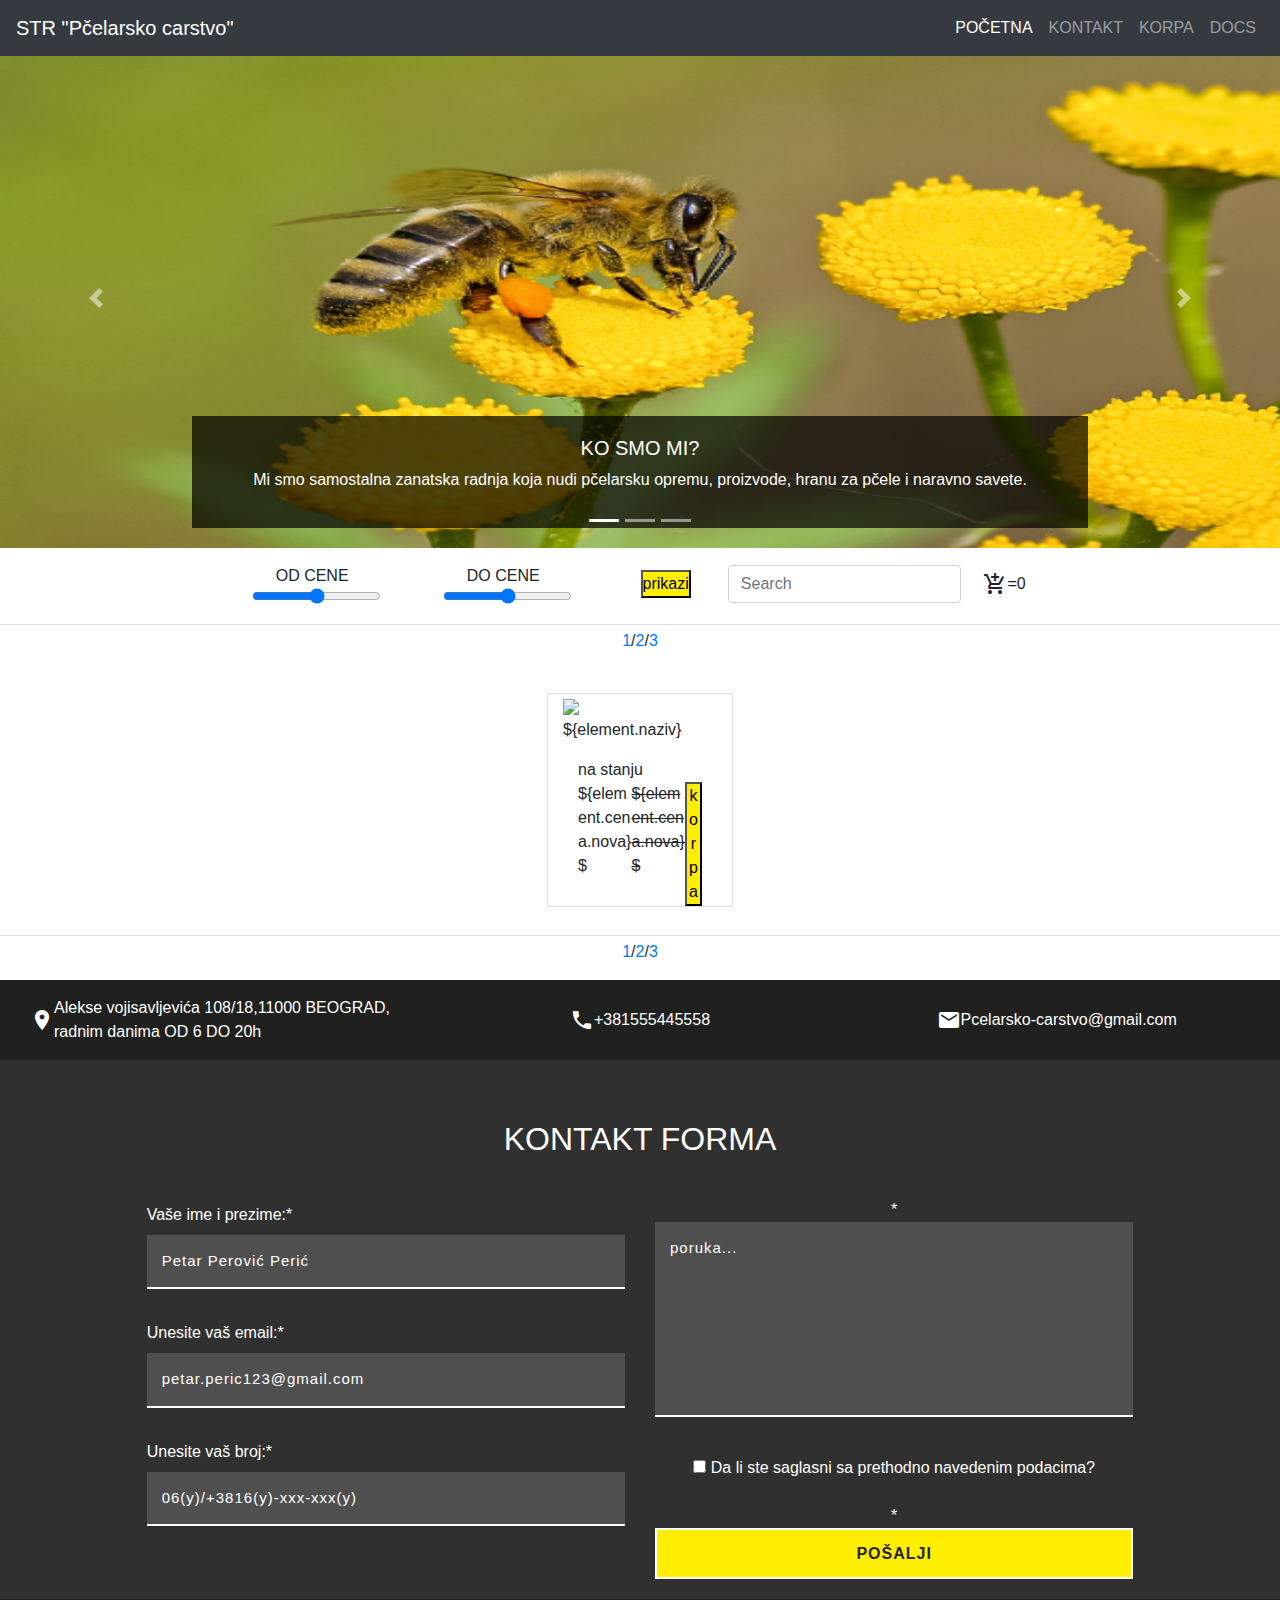
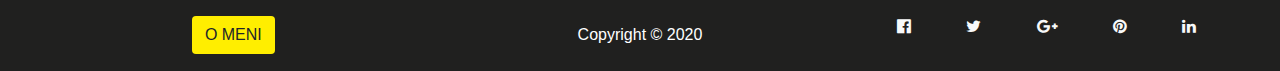
==== index.html @ 75ee33f3 "Add files via upload" ====
<!doctype html>
<html lang="en">
  <head>
    <!-- Required meta tags -->
    <!-- Required meta tags -->
    <meta charset="utf-8">
    <meta name="viewport" content="width=device-width, initial-scale=1, shrink-to-fit=no">
    <title>STR "Pčelarsko carstvo"</title>
		<link rel="shortcut icon" href="images/pcelica.ico" />
		<meta name="keywords" content="AUTO-SERVIS 'STOLE',popravka, vozila ,kvar" />
		<meta name="autor" content="Aleksa Stošić"/>
		<meta name="description" content="popravka kvarova na vozilu,
		vršimo popravke svih kvarova,tehničkih pregleda i reglaže" />
     
    <!-- Bootstrap CSS -->
    <link rel="stylesheet" href="https://stackpath.bootstrapcdn.com/bootstrap/4.3.1/css/bootstrap.min.css" integrity="sha384-ggOyR0iXCbMQv3Xipma34MD+dH/1fQ784/j6cY/iJTQUOhcWr7x9JvoRxT2MZw1T" crossorigin="anonymous">
    <!-- moj css -->
    <link rel="stylesheet" href="css/style.css" type="text/css">
    <!-- AWESOME -->
    <link rel="stylesheet" href="https://cdnjs.cloudflare.com/ajax/libs/font-awesome/4.7.0/css/font-awesome.min.css">
    <link href="https://fonts.googleapis.com/icon?family=Material+Icons" rel="stylesheet">

  </head>
  <body>
      <!-- pocetak navigacije -->
    <nav class="navbar navbar-expand-lg navbar-dark bg-dark fixed-top">
        <a class="navbar-brand" href="index.html">STR "Pčelarsko carstvo"</a>
        <button class="navbar-toggler" type="button" data-toggle="collapse" data-target="#navbarSupportedContent" aria-controls="navbarSupportedContent" aria-expanded="false" aria-label="Toggle navigation">
          <span class="navbar-toggler-icon"></span>
        </button>
      
        <div class="collapse navbar-collapse " id="navbarSupportedContent">
          <ul class="navbar-nav ml-auto">
            <li class="nav-item active">
              <a class="nav-link" href="index.html">POČETNA <span class="sr-only">(current)</span></a>
            </li>
            <li class="nav-item">
              <a class="nav-link" href="#SlikaKontakt">KONTAKT</a>
            </li>
          
            <li class="nav-item">
                <a class="nav-link" href="korpa.html">KORPA</a>
              </li>
              <li class="nav-item">
                <a class="nav-link" target="_blank" href="x.html">DOCS</a>
              </li>
          </ul>
          <!-- <form class="form-inline my-2 my-lg-0">
            <input class="form-control mr-sm-2" type="search" placeholder="Search" aria-label="Search">
            <button class="btn btn-outline-success my-2 my-sm-0" type="submit">Search</button>
          </form> -->
        </div>
      </nav>
    <!-- kraj navigacije -->

      <!-- pocetak slidera -->
      <br><br>
      <div class="bd-example">
        <div id="carouselExampleCaptions" class="carousel slide" data-ride="carousel">
          <ol class="carousel-indicators">
            <li data-target="#carouselExampleCaptions" data-slide-to="0" class="active"></li>
            <li data-target="#carouselExampleCaptions" data-slide-to="1"></li>
            <li data-target="#carouselExampleCaptions" data-slide-to="2"></li>
          </ol>
          <div class="carousel-inner">
            <div class="carousel-item active">
              <img src="images/pcela1.png" class="d-block w-100" alt="pcele1">
              <div class="carousel-caption d-none d-md-block zatamljeno">
                <h5>KO SMO MI?</h5>
                <p>Mi smo samostalna zanatska radnja koja nudi pčelarsku opremu, proizvode, hranu za pčele i naravno savete. </p> 
              </div>
            </div>
            <div class="carousel-item">
              <img src="images/medonosno.png" class="d-block w-100" alt="ram pun pcela">
              <div class="carousel-caption d-none d-md-block zatamljeno">
                <h5>ZAŠTO BAŠ MI?</h5>
                <p>Jedini smo u gradu, možda čak i u drzavi koji poseduju najsavremeniju opremu i tehnike pčelarenja.</p>
              </div>
            </div>
            <div class="carousel-item">
              <img src="images/pcela2.png" class="d-block w-100" alt="pcela na cvetu">
              <div class="carousel-caption d-none d-md-block zatamljeno">
                <h5 >KAKO VAM MOžEMO POMOĆI?</h5>
                <p >Mozete nas kontaktirati u slučaju da vam treba praktična pomoć, naše udruženje vam može poslati slobodnog pčelara, koji rešava problem.</p>
              </div>
            </div>
          </div>
          <a class="carousel-control-prev" href="#carouselExampleCaptions" role="button" data-slide="prev">
            <span class="carousel-control-prev-icon" aria-hidden="true"></span>
            <span class="sr-only">Previous</span>
          </a>
          <a class="carousel-control-next" href="#carouselExampleCaptions" role="button" data-slide="next">
            <span class="carousel-control-next-icon" aria-hidden="true"></span>
            <span class="sr-only">Next</span>
          </a>
        </div>
      </div>
      <!-- kraj slidera -->
      <!-- pocetak filtriranje -->
      <div class="container-fluid pb-3 pt-3 d-flex justify-content-start flex-wrap">
        <div class="col-xl-7 col-lg-7 col-md-12 col-sm-12 d-flex justify-content-around align-items-center flex-wrap border-right" >
            <div id="sortFilter" class="col-xl-2 col-lg-3 col-md-6 col-sm-12 d-flex justify-content-center"></div>
            <!-- <select name="" id="kategorija">
                <option value="">kategorije</option> 
            </select> -->
             
            <div class="col-xl-2 col-lg-3 col-md-6 col-sm-12 d-flex justify-content-center flex-wrap">
              OD CENE &nbsp;
              <span id="OfValeuPrice"></span>
              <input type="range"  min="0" max="20000" id="range1"> 
            </div>
            <div class="col-xl-2 col-lg-3 col-md-6 col-sm-12 d-flex justify-content-center flex-wrap">
              DO CENE &nbsp;
              <span id="toValuePrice"></span>
              <input type="range"  min="0" max="20000" id="range2"> 
            </div>
            <!-- <input type="text" id="phone" name="phone" placeholder="filter po datumu" class="bg-dark"> -->
            <DIV>
              <button id="sortiraj">prikazi</button>
            </DIV>

        </div>
        <div class="col-xl-2 col-lg-3 col-md-6 col-sm-12 d-flex justify-content-center">
          <form class="form-inline my-2 my-lg-0">
            <input class="form-control mr-sm-2" type="search" placeholder="Search" aria-label="Search" id="search">
            
          </form>
        </div>
        <div class="col-xl-1 col-lg-2 col-md-6 col-sm-12 d-flex justify-content-center align-items-center">
          <i class="material-icons">add_shopping_cart</i> = <span id="brojPorudz">0</span>
        </div>
      </div>
      <!-- kraj filtriranje -->
    <!-- pocetak proizvoda -->
    <div class="container-fluid d-flex justify-content-center border-top mt-1">
      <div class="container-fluid d-flex justify-content-center flex-wrap mt-1" id="prioritet">
        <a href="#" data-prioritet="1"><p>1</p></a>/
        <a href="#" data-prioritet="2"><p>2</p></a>/
        <a href="#" data-prioritet="3"><p>3</p></a>
      </div>

  </div>
    <div class="container-fluid d-flex justify-content-center pb-3 pt-3">
      <div class="col-xl-11 col-lg-11 col-md-11 col-sm-12 d-flex justify-content-center flex-wrap" id="proizvodi">
        <div class="col-xl-2 col-lg-3 col-md-5 col-sm-11 text-break border mb-1 m-2">
          <img src="${element.slika.src}" class="w-100" />
          <p>${element.naziv}</p>
          <div class="col-xl-12 col-lg-12 col-md-12 col-sm-12 d-flex justify-content-centar">
            <span>na stanju</span>
        </div>
        <div class="col-xl-12 col-lg-12 col-md-12 col-sm-12 d-flex justify-content-around">
            <span class="novaCena">${element.cena.nova}$</span><del>${element.cena.nova}$</del>
            <button>korpa</button>
        </div>
      </div>
      </div>
    </div>
    <div class="container-fluid d-flex justify-content-center border-top mt-1">
      <div class="container-fluid d-flex justify-content-center flex-wrap mt-1" id="prioritet">
        <a href="#" data-prioritet="1"><p>1</p></a>/
        <a href="#" data-prioritet="2"><p>2</p></a>/
        <a href="#" data-prioritet="3"><p>3</p></a>
      </div>

  </div>
    <!-- kraj proizvoda -->


    <!-- KONTAKT PODACI  -->
    <div class="container-fluid d-flex futer pt-3 pb-3 justify-content-center align-items-center flex-wrap">
      <div class="col-xl-4 col-lg-4 col-md-6 col-sm-12 d-flex flex-row align-items-center justify-content-center">
        <i class="large material-icons text-white">location_on</i><p class="text-wrap">Alekse vojisavljevića 108/18,11000 BEOGRAD, radnim danima OD 6 DO 20h</p>
      </div>
      <div class="col-xl-4 col-lg-4 col-md-6 col-sm-12 d-flex flex-row justify-content-center">
        <i class="large material-icons text-white">local_phone</i> <p class="text-wrap">+381555445558</p>
      </div>
      <div class="col-xl-4 col-lg-4 col-md-6 col-sm-12 d-flex flex-row justify-content-center">
        <i class="large material-icons text-white">email</i><p>Pcelarsko-carstvo@gmail.com</p>
      </div>
  </div>
    <!-- KRAJ KONTAKT PODACI  -->


    <!-- pocetak forma -->
    <div id="SlikaKontakt" class="container-fluid 
    " >
        <form action="#" method="get" id="mojaFORMA">
            <h2 class="container-fluid d-flex justify-content-center">KONTAKT FORMA</h2>
            <div class="container-fluid d-flex justify-content-center align-items-center flex-wrap">
                <div id="textPitanja" class="col-xl-5 col-lg-5 col-md-10 col-ms-10">
                    <div class="styled-input agile-styled-input-top">
                        <label>Vaše ime i prezime:</label><span id="greskaImePrezime">*</span>
                        <input type="text" id='ime' name="Name" placeholder="Petar Perović Perić"> </div>
                    <div class="styled-input">
                        <label>Unesite vaš email:</label><span id="greskaEmail">*</span>
                        <input type="email" id='email' name="Email" placeholder="petar.peric123@gmail.com"> </div>
                    <div class="styled-input">
                        <label>Unesite vaš broj:</label><span id="greskaBroj">*</span>
                        <input type="text" id='telefon' name="phone" placeholder="06(y)/+3816(y)-xxx-xxx(y)">
                     </div>
                </div>
                <div id="LicniPodaci" class="col-xl-5 col-lg-5 col-md-10 col-ms-10">
                    
                    <div class="styled-input"><span id="greskaPoruke">*</span>
                        <textarea name="Message" id='poruka' placeholder="poruka..."></textarea>
                    </div>
                    <div class="styled-input">
                        <input type="checkbox" id='saglasnost' name="cekirano" value="" requireds>
                        <label>Da li ste saglasni sa prethodno navedenim podacima?</label>
                    </div>
                    <div> <span id="agree">*</span>
                        <div class="click">
                            <input id='posalji' type="submit" value="POŠALJI" > </div>
                    </div>
                </div>
            </div>
        </form>
    </div>
    <!-- kraj forme -->
    <!-- pocetak futer -->
    <div class="container-fluid d-flex justify-content-center futer">
    <div class="row col-lg-12 d-flex justify-content-around flex-wrap flex-row align-items-center ">

       <div class="col-xl-4 col-lg-4 col-md-6 col-ms-12  d-flex justify-content-center pb-3 pt-3">
            <button type="button" class="btn m-auto" data-toggle="modal" data-target="#exampleModalLong"> O MENI </button>
            <div class="modal fade" id="exampleModalLong" tabindex="-1" role="dialog" aria-labelledby="exampleModalLongTitle" aria-hidden="true">
                <div class="modal-dialog" role="document">
                    <div class="modal-content">
                        <div class="modal-header">
                            <h5 class="modal-title" id="exampleModalLongTitle">Aleksa Stošić, 108/18</h5>
                            <button type="button" class="close" data-dismiss="modal" aria-label="Close"> <span aria-hidden="true">&times;</span> </button>
                        </div>
                        <div class="modal-body"> <img src="images/autor.png" class="d-block m-auto w-100" alt="Aleksa-Stošić">
                            <p class="mt-4 autorP">Studiram u visokoj ICT školi već godinu dana, imam nekoliko projekata iza sebe, stalno se usavršavam i upoznajem sa novinama iz IT-sveta.</p>
                            <p class="mt-2 autorP">Ovde mozete pogledati moj <a href="https://aleksalav.github.io/portfolio-Web-developer-Aleksa-Stosic/" target="_blank">CV </a>.</p>
                        </div>
                        <div class="modal-footer">
                            <button type="button" class="btn btn-secondary text-dark" data-dismiss="modal">Close</button>
                        </div>
                    </div>
                </div>
            </div>
    </div>      
            <div class="col-xl-4 col-lg-4 col-md-6 col-ms-12 d-flex justify-content-center pb-3 pt-3">
                 <p class="">Copyright &COPY; 2020</p>
            </div>
            
            <div class="col-xl-4 col-lg-4 col-md-6 col-ms-12 d-flex justify-content-around pb-3 pt-3">
                    <ul class="col-xl-12 col-lg-12 col-md-12 col-ms-12 d-flex flex-row justify-content-around ">
                        <li><a href="https://www.facebook.com" target="_blank"><i class="fa fa-facebook-official mr-2 text-light"></i></a></li>
                        <li><a href="http://www.twitter.com" target="_blank"><i class="fa fa-twitter mr-2 text-light"></i></a></li>
                        <li><a href="http://www.google.com" target="_blank"><i class="fa fa-google-plus mr-2 text-light"></i></a></li>
                        <li><a href="http://www.pinterest.com" target="_blank"><i class="fa fa-pinterest mr-2 text-light"></i></a></li>
                        <li><a href="sitemap.xml" target="_blank"><i class="fa fa-linkedin text-light"></i></a></li>
                    </ul>
            </div>
        
    </div>
</div>
    <!-- kraj futer -->



    <!-- Optional JavaScript -->
    <!-- jQuery first, then Popper.js, then Bootstrap JS -->
    <script src="https://code.jquery.com/jquery-3.3.1.slim.min.js" integrity="sha384-q8i/X+965DzO0rT7abK41JStQIAqVgRVzpbzo5smXKp4YfRvH+8abtTE1Pi6jizo" crossorigin="anonymous"></script>
    <script src="https://cdnjs.cloudflare.com/ajax/libs/popper.js/1.14.7/umd/popper.min.js" integrity="sha384-UO2eT0CpHqdSJQ6hJty5KVphtPhzWj9WO1clHTMGa3JDZwrnQq4sF86dIHNDz0W1" crossorigin="anonymous"></script>
    <script src="https://stackpath.bootstrapcdn.com/bootstrap/4.3.1/js/bootstrap.min.js" integrity="sha384-JjSmVgyd0p3pXB1rRibZUAYoIIy6OrQ6VrjIEaFf/nJGzIxFDsf4x0xIM+B07jRM" crossorigin="anonymous"></script>
    <script
  src="https://code.jquery.com/jquery-3.4.1.min.js"
  integrity="sha256-CSXorXvZcTkaix6Yvo6HppcZGetbYMGWSFlBw8HfCJo="
  crossorigin="anonymous"></script>
    <script src="js/main.js"></script>
    <script src="js/validation.js"></script>
    <script src="js/korpa.js"></script>
  </body>
</html>
---- css/style.css ----
.bd-example img{
    height:500px;
}
* {
    margin: 0;
    padding: 0;
    list-style-type: none;
    box-sizing: padding-box;
    scroll-behavior: smooth
}


 #SlikaKontakt {
    background-color: rgb(49, 48, 48);
} 

#SlikaKontakt form {
    width: 100%;
    padding: 10px 0 20px 0;
    display: flex;
    flex-direction: row;
    justify-content: center;
    flex-wrap: wrap;
    color: #fff
}

#SlikaKontakt h2 {
    width: 100%;
    padding-top: 50px;
    color: #fff
}

.styled-input.agile-styled-input-top {
    margin-top: 0
}

#textPitanja input[type=email],
#textPitanja input[type=text],
#LicniPodaci textarea {
    font-size: .9em;
    color: #fff;
    border: none;
    padding: 1em;
    border-bottom: 2px solid #fff;
    font-size: 15px;
    width: 100%;
    background: rgba(206, 206, 206, .2);
    outline: 0;
    letter-spacing: 1px
}

#textPitanja input[type=email]:hover,
#textPitanja input[type=text]:hover,
#LicniPodaci textarea:hover {
    border-bottom: 2px solid #006cdc
}

::-webkit-input-placeholder {
    color: #fff
}

:-ms-input-placeholder {
    color: #fff
}

::-moz-placeholder {
    color: #fff;
    opacity: 1
}

:-moz-placeholder {
    color: #fff;
    opacity: 1
}

#LicniPodaci textarea {
    min-height: 13em;
    resize: none
}

.styled-input {
    width: 100%;
    margin: 2em 0 1em
}

.styled-input input~span,
.styled-input textarea~span {
    display: block;
    width: 0;
    height: 2px;
    background: #fff;
    position: absolute;
    bottom: 0;
    left: 0;
    -webkit-transition: all 125ms;
    -moz-transition: all 125ms;
    transition: all 125ms;
    transition: .5s all;
    -webkit-transition: .5s all;
    -moz-transition: .5s all;
    -o-transition: .5s all;
    -ms-transition: .5s all
}

.styled-input input:focus.styled-input textarea:focus {
    outline: 0
}

#contact h2,
#contact h3 {
    color: #fff
}

#LicniPodaci input[type=submit] {
    width: 100%;
    color: rgb(37, 34, 34);
    font-size: 16px;
    font-weight: 700;
    letter-spacing: 1px;
    text-decoration: none;
    border: solid 2px #fff;
    padding: .7em 3em;
    outline: 0;
    background-color: rgb(255, 238, 0);
    display: inline-block;
    transition: .5s all;
    -webkit-transition: .5s all;
    -moz-transition: .5s all;
    -o-transition: .5s all;
    -ms-transition: .5s all
}

#LicniPodaci {
    text-align: center
}

#LicniPodaci input[type=submit]:hover {
    color: #fff;
    background: 0 0;
    transition: .5s all;
    -webkit-transition: .5s all;
    -moz-transition: .5s all;
    -o-transition: .5s all;
    -ms-transition: .5s all
}


@media screen and (max-width:998px) {
    .providno {
        width: 70%!important
    }
    h2 {
        font-size: 1.3rem
    }
    p {
        font-size: .9rem
    }
    h1 {
        font-size: 1.5rem
    }
}

@media screen and (max-width:640px) {
    .providno {
        width: 90%!important
    }
    h2 {
        font-size: 1rem
    }
    p {
        font-size: .8rem
    }
    h1 {
        font-size: 1.2rem
    }
    .z3 {
        height: 70px
    }
}

@media screen and (max-width:500px) {
    .providno p {
        display: none
    }
    nav {
        background-color: rgba(0, 0, 0, .7)
    }
}

.btn{
    background-color: rgb(255, 238, 0);
}
.futer {
    background-color: rgb(32, 32, 31);
}
.futer p {
    margin: 0;
    color:white;
}
button{background-color: rgb(255, 238, 0);}
.klasifikacija,.klasifikacija2{
    color: #fff;
}
.dodaj {
    display: block;
    font-size: 14px;
    color: red;
    font-weight: bolder
   }

   td, th {
    border: 3px solid #000000;
    text-align: center;
    /* padding: 1px; */
    font-size: 12px;

  }
  
  tr:nth-child(even) {
    background-color: #dddddd;
  }
  .autorP{
      color: #000 !important;
  }
  .zatamljeno{
    background-color: rgba(0, 0, 0, .7);
  }
  /* @media screen and (max-width:700px) {
      .slide{
          height: 300px; 
      }
  } */
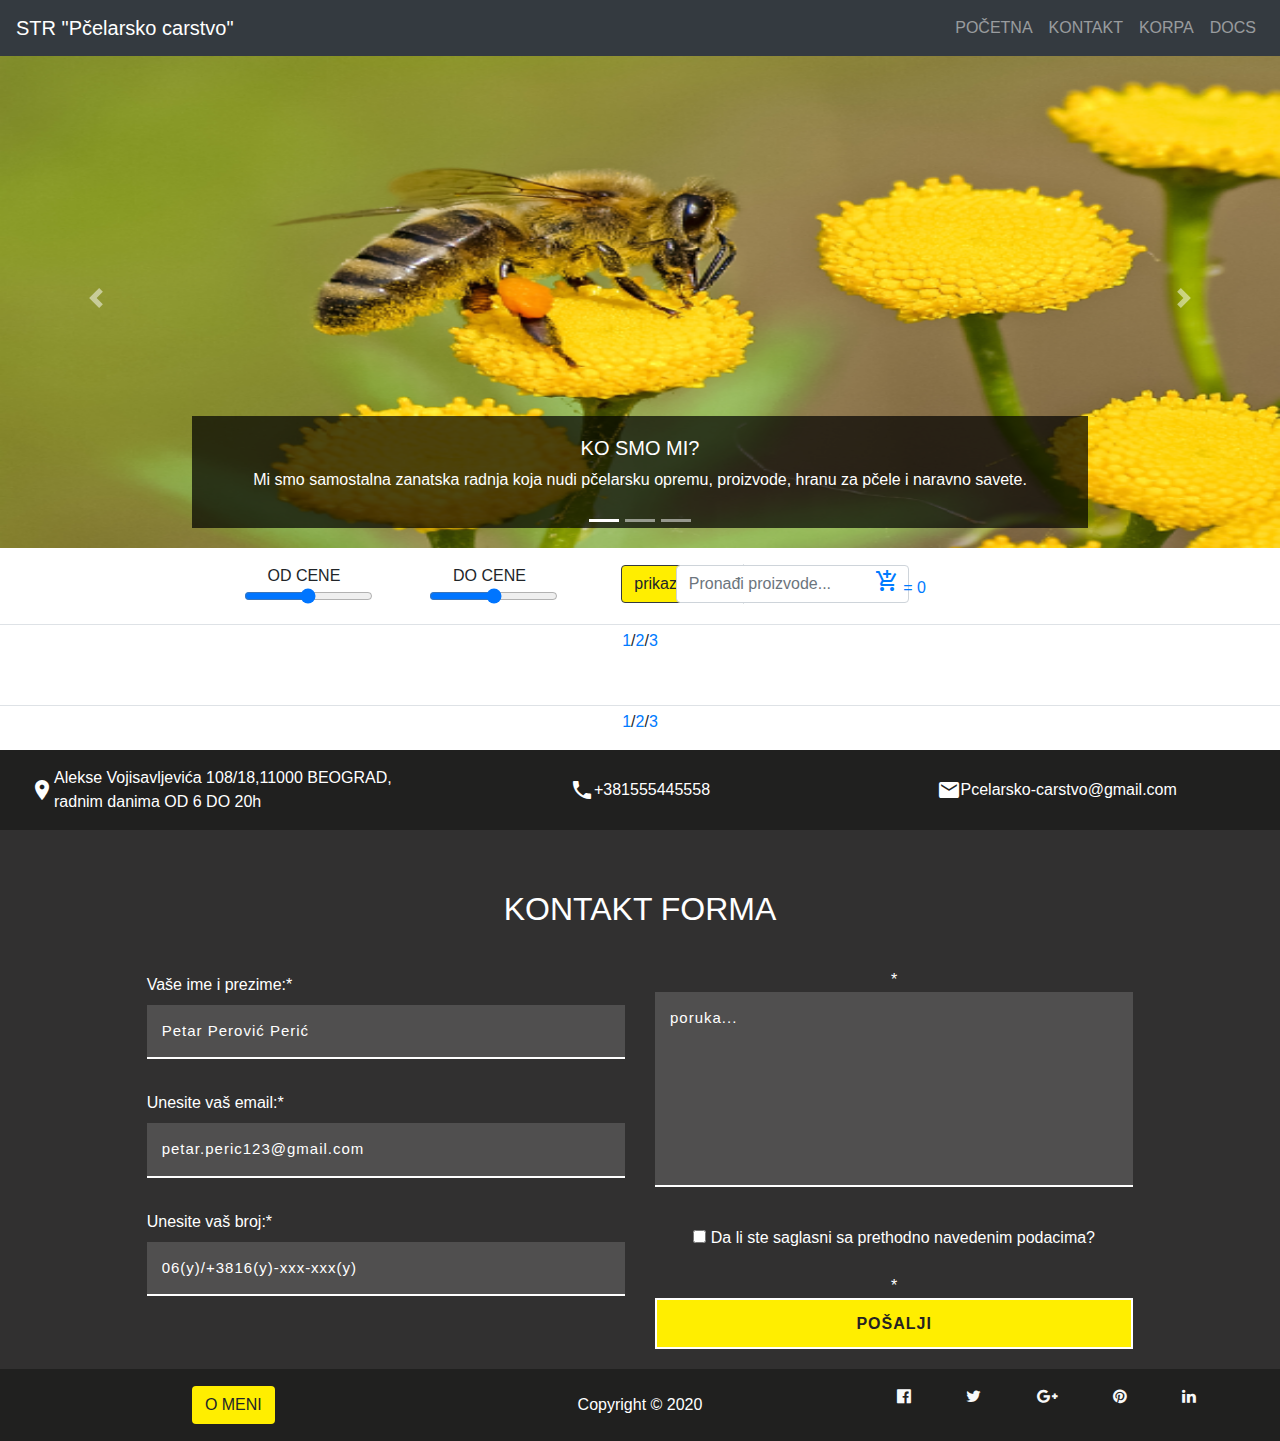
==== commit 03948b35: "Add files via upload" ====
--- a/index.html
+++ b/index.html
@@ -7,10 +7,9 @@
     <meta name="viewport" content="width=device-width, initial-scale=1, shrink-to-fit=no">
     <title>STR "Pčelarsko carstvo"</title>
 		<link rel="shortcut icon" href="images/pcelica.ico" />
-		<meta name="keywords" content="AUTO-SERVIS 'STOLE',popravka, vozila ,kvar" />
+		<meta name="keywords" content="Pčelarsko carstvo,pcelarska radnja" />
 		<meta name="autor" content="Aleksa Stošić"/>
-		<meta name="description" content="popravka kvarova na vozilu,
-		vršimo popravke svih kvarova,tehničkih pregleda i reglaže" />
+		<meta name="description" content="pcelarska radnja, pcelarsa oprema, nudimo pcelarske savete" />
      
     <!-- Bootstrap CSS -->
     <link rel="stylesheet" href="https://stackpath.bootstrapcdn.com/bootstrap/4.3.1/css/bootstrap.min.css" integrity="sha384-ggOyR0iXCbMQv3Xipma34MD+dH/1fQ784/j6cY/iJTQUOhcWr7x9JvoRxT2MZw1T" crossorigin="anonymous">
@@ -31,7 +30,7 @@
       
         <div class="collapse navbar-collapse " id="navbarSupportedContent">
           <ul class="navbar-nav ml-auto">
-            <li class="nav-item active">
+            <li class="nav-item ">
               <a class="nav-link" href="index.html">POČETNA <span class="sr-only">(current)</span></a>
             </li>
             <li class="nav-item">
@@ -104,30 +103,30 @@
                 <option value="">kategorije</option> 
             </select> -->
              
-            <div class="col-xl-2 col-lg-3 col-md-6 col-sm-12 d-flex justify-content-center flex-wrap">
+            <div class="col-xl-2 col-lg-3 col-md-12 col-sm-12 d-flex justify-content-center flex-wrap">
               OD CENE &nbsp;
               <span id="OfValeuPrice"></span>
               <input type="range"  min="0" max="20000" id="range1"> 
             </div>
-            <div class="col-xl-2 col-lg-3 col-md-6 col-sm-12 d-flex justify-content-center flex-wrap">
+            <div class="col-xl-2 col-lg-3 col-md-12 col-sm-12 d-flex justify-content-center flex-wrap">
               DO CENE &nbsp;
               <span id="toValuePrice"></span>
               <input type="range"  min="0" max="20000" id="range2"> 
             </div>
             <!-- <input type="text" id="phone" name="phone" placeholder="filter po datumu" class="bg-dark"> -->
             <DIV>
-              <button id="sortiraj">prikazi</button>
+              <button id="sortiraj" class="btn border border-dark">prikazi</button>
             </DIV>
 
         </div>
-        <div class="col-xl-2 col-lg-3 col-md-6 col-sm-12 d-flex justify-content-center">
+        <div class="col-xl-1 col-lg-3 col-md-6 col-sm-12 d-flex justify-content-center">
           <form class="form-inline my-2 my-lg-0">
-            <input class="form-control mr-sm-2" type="search" placeholder="Search" aria-label="Search" id="search">
+            <input class="form-control mr-sm-2" type="search" placeholder="Pronađi proizvode..." aria-label="Search" id="search">
             
           </form>
         </div>
         <div class="col-xl-1 col-lg-2 col-md-6 col-sm-12 d-flex justify-content-center align-items-center">
-          <i class="material-icons">add_shopping_cart</i> = <span id="brojPorudz">0</span>
+        <a href="korpa.html">  <i class="material-icons">add_shopping_cart</i> = <span id="brojPorudz">0</span></a>
         </div>
       </div>
       <!-- kraj filtriranje -->
@@ -142,7 +141,7 @@
   </div>
     <div class="container-fluid d-flex justify-content-center pb-3 pt-3">
       <div class="col-xl-11 col-lg-11 col-md-11 col-sm-12 d-flex justify-content-center flex-wrap" id="proizvodi">
-        <div class="col-xl-2 col-lg-3 col-md-5 col-sm-11 text-break border mb-1 m-2">
+        <!-- <div class="col-xl-2 col-lg-3 col-md-5 col-sm-11 text-break border mb-1 m-2">
           <img src="${element.slika.src}" class="w-100" />
           <p>${element.naziv}</p>
           <div class="col-xl-12 col-lg-12 col-md-12 col-sm-12 d-flex justify-content-centar">
@@ -152,7 +151,7 @@
             <span class="novaCena">${element.cena.nova}$</span><del>${element.cena.nova}$</del>
             <button>korpa</button>
         </div>
-      </div>
+      </div> -->
       </div>
     </div>
     <div class="container-fluid d-flex justify-content-center border-top mt-1">
@@ -169,7 +168,7 @@
     <!-- KONTAKT PODACI  -->
     <div class="container-fluid d-flex futer pt-3 pb-3 justify-content-center align-items-center flex-wrap">
       <div class="col-xl-4 col-lg-4 col-md-6 col-sm-12 d-flex flex-row align-items-center justify-content-center">
-        <i class="large material-icons text-white">location_on</i><p class="text-wrap">Alekse vojisavljevića 108/18,11000 BEOGRAD, radnim danima OD 6 DO 20h</p>
+        <i class="large material-icons text-white">location_on</i><p class="text-wrap">Alekse Vojisavljevića 108/18,11000 BEOGRAD, radnim danima OD 6 DO 20h</p>
       </div>
       <div class="col-xl-4 col-lg-4 col-md-6 col-sm-12 d-flex flex-row justify-content-center">
         <i class="large material-icons text-white">local_phone</i> <p class="text-wrap">+381555445558</p>
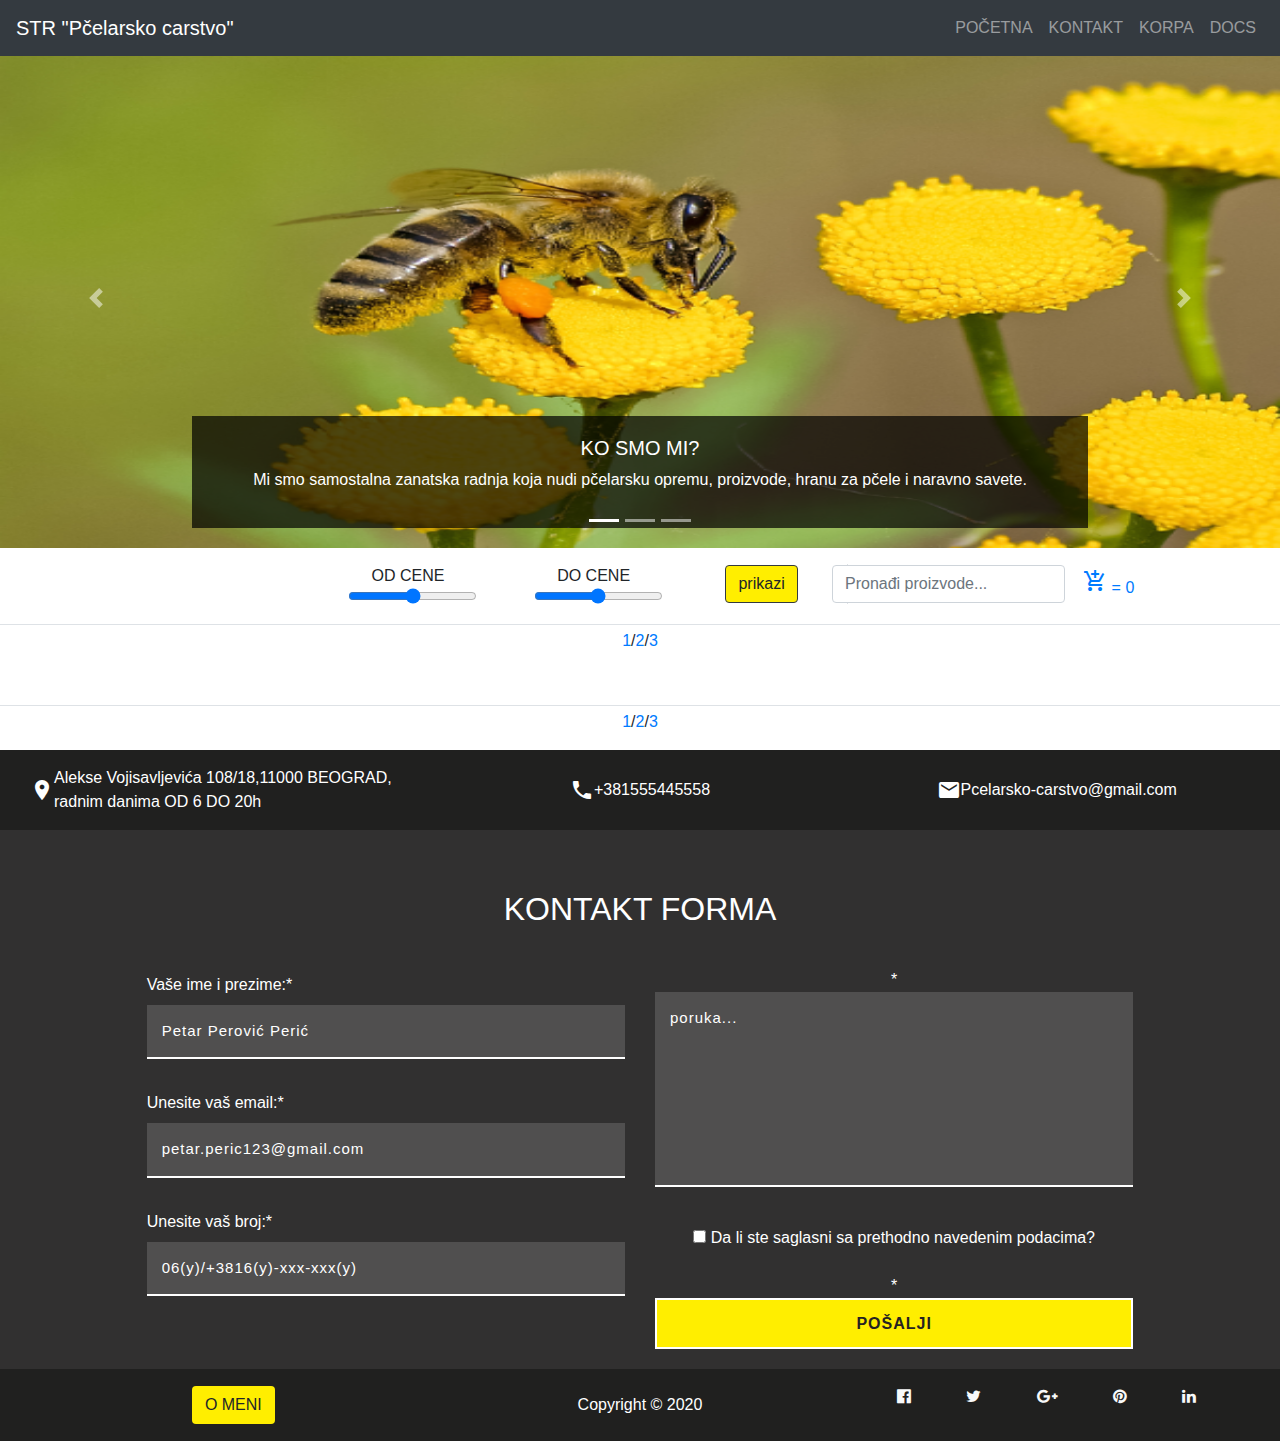
==== commit d16d923d: "Create index.html" ====
--- a/index.html
+++ b/index.html
@@ -1,276 +1,276 @@
-<!doctype html>
-<html lang="en">
-  <head>
-    <!-- Required meta tags -->
-    <!-- Required meta tags -->
-    <meta charset="utf-8">
-    <meta name="viewport" content="width=device-width, initial-scale=1, shrink-to-fit=no">
-    <title>STR "Pčelarsko carstvo"</title>
-		<link rel="shortcut icon" href="images/pcelica.ico" />
-		<meta name="keywords" content="Pčelarsko carstvo,pcelarska radnja" />
-		<meta name="autor" content="Aleksa Stošić"/>
-		<meta name="description" content="pcelarska radnja, pcelarsa oprema, nudimo pcelarske savete" />
-     
-    <!-- Bootstrap CSS -->
-    <link rel="stylesheet" href="https://stackpath.bootstrapcdn.com/bootstrap/4.3.1/css/bootstrap.min.css" integrity="sha384-ggOyR0iXCbMQv3Xipma34MD+dH/1fQ784/j6cY/iJTQUOhcWr7x9JvoRxT2MZw1T" crossorigin="anonymous">
-    <!-- moj css -->
-    <link rel="stylesheet" href="css/style.css" type="text/css">
-    <!-- AWESOME -->
-    <link rel="stylesheet" href="https://cdnjs.cloudflare.com/ajax/libs/font-awesome/4.7.0/css/font-awesome.min.css">
-    <link href="https://fonts.googleapis.com/icon?family=Material+Icons" rel="stylesheet">
-
-  </head>
-  <body>
-      <!-- pocetak navigacije -->
-    <nav class="navbar navbar-expand-lg navbar-dark bg-dark fixed-top">
-        <a class="navbar-brand" href="index.html">STR "Pčelarsko carstvo"</a>
-        <button class="navbar-toggler" type="button" data-toggle="collapse" data-target="#navbarSupportedContent" aria-controls="navbarSupportedContent" aria-expanded="false" aria-label="Toggle navigation">
-          <span class="navbar-toggler-icon"></span>
-        </button>
-      
-        <div class="collapse navbar-collapse " id="navbarSupportedContent">
-          <ul class="navbar-nav ml-auto">
-            <li class="nav-item ">
-              <a class="nav-link" href="index.html">POČETNA <span class="sr-only">(current)</span></a>
-            </li>
-            <li class="nav-item">
-              <a class="nav-link" href="#SlikaKontakt">KONTAKT</a>
-            </li>
-          
-            <li class="nav-item">
-                <a class="nav-link" href="korpa.html">KORPA</a>
-              </li>
-              <li class="nav-item">
-                <a class="nav-link" target="_blank" href="x.html">DOCS</a>
-              </li>
-          </ul>
-          <!-- <form class="form-inline my-2 my-lg-0">
-            <input class="form-control mr-sm-2" type="search" placeholder="Search" aria-label="Search">
-            <button class="btn btn-outline-success my-2 my-sm-0" type="submit">Search</button>
-          </form> -->
-        </div>
-      </nav>
-    <!-- kraj navigacije -->
-
-      <!-- pocetak slidera -->
-      <br><br>
-      <div class="bd-example">
-        <div id="carouselExampleCaptions" class="carousel slide" data-ride="carousel">
-          <ol class="carousel-indicators">
-            <li data-target="#carouselExampleCaptions" data-slide-to="0" class="active"></li>
-            <li data-target="#carouselExampleCaptions" data-slide-to="1"></li>
-            <li data-target="#carouselExampleCaptions" data-slide-to="2"></li>
-          </ol>
-          <div class="carousel-inner">
-            <div class="carousel-item active">
-              <img src="images/pcela1.png" class="d-block w-100" alt="pcele1">
-              <div class="carousel-caption d-none d-md-block zatamljeno">
-                <h5>KO SMO MI?</h5>
-                <p>Mi smo samostalna zanatska radnja koja nudi pčelarsku opremu, proizvode, hranu za pčele i naravno savete. </p> 
-              </div>
-            </div>
-            <div class="carousel-item">
-              <img src="images/medonosno.png" class="d-block w-100" alt="ram pun pcela">
-              <div class="carousel-caption d-none d-md-block zatamljeno">
-                <h5>ZAŠTO BAŠ MI?</h5>
-                <p>Jedini smo u gradu, možda čak i u drzavi koji poseduju najsavremeniju opremu i tehnike pčelarenja.</p>
-              </div>
-            </div>
-            <div class="carousel-item">
-              <img src="images/pcela2.png" class="d-block w-100" alt="pcela na cvetu">
-              <div class="carousel-caption d-none d-md-block zatamljeno">
-                <h5 >KAKO VAM MOžEMO POMOĆI?</h5>
-                <p >Mozete nas kontaktirati u slučaju da vam treba praktična pomoć, naše udruženje vam može poslati slobodnog pčelara, koji rešava problem.</p>
-              </div>
-            </div>
-          </div>
-          <a class="carousel-control-prev" href="#carouselExampleCaptions" role="button" data-slide="prev">
-            <span class="carousel-control-prev-icon" aria-hidden="true"></span>
-            <span class="sr-only">Previous</span>
-          </a>
-          <a class="carousel-control-next" href="#carouselExampleCaptions" role="button" data-slide="next">
-            <span class="carousel-control-next-icon" aria-hidden="true"></span>
-            <span class="sr-only">Next</span>
-          </a>
-        </div>
-      </div>
-      <!-- kraj slidera -->
-      <!-- pocetak filtriranje -->
-      <div class="container-fluid pb-3 pt-3 d-flex justify-content-start flex-wrap">
-        <div class="col-xl-7 col-lg-7 col-md-12 col-sm-12 d-flex justify-content-around align-items-center flex-wrap border-right" >
-            <div id="sortFilter" class="col-xl-2 col-lg-3 col-md-6 col-sm-12 d-flex justify-content-center"></div>
-            <!-- <select name="" id="kategorija">
-                <option value="">kategorije</option> 
-            </select> -->
-             
-            <div class="col-xl-2 col-lg-3 col-md-12 col-sm-12 d-flex justify-content-center flex-wrap">
-              OD CENE &nbsp;
-              <span id="OfValeuPrice"></span>
-              <input type="range"  min="0" max="20000" id="range1"> 
-            </div>
-            <div class="col-xl-2 col-lg-3 col-md-12 col-sm-12 d-flex justify-content-center flex-wrap">
-              DO CENE &nbsp;
-              <span id="toValuePrice"></span>
-              <input type="range"  min="0" max="20000" id="range2"> 
-            </div>
-            <!-- <input type="text" id="phone" name="phone" placeholder="filter po datumu" class="bg-dark"> -->
-            <DIV>
-              <button id="sortiraj" class="btn border border-dark">prikazi</button>
-            </DIV>
-
-        </div>
-        <div class="col-xl-1 col-lg-3 col-md-6 col-sm-12 d-flex justify-content-center">
-          <form class="form-inline my-2 my-lg-0">
-            <input class="form-control mr-sm-2" type="search" placeholder="Pronađi proizvode..." aria-label="Search" id="search">
-            
-          </form>
-        </div>
-        <div class="col-xl-1 col-lg-2 col-md-6 col-sm-12 d-flex justify-content-center align-items-center">
-        <a href="korpa.html">  <i class="material-icons">add_shopping_cart</i> = <span id="brojPorudz">0</span></a>
-        </div>
-      </div>
-      <!-- kraj filtriranje -->
-    <!-- pocetak proizvoda -->
-    <div class="container-fluid d-flex justify-content-center border-top mt-1">
-      <div class="container-fluid d-flex justify-content-center flex-wrap mt-1" id="prioritet">
-        <a href="#" data-prioritet="1"><p>1</p></a>/
-        <a href="#" data-prioritet="2"><p>2</p></a>/
-        <a href="#" data-prioritet="3"><p>3</p></a>
-      </div>
-
-  </div>
-    <div class="container-fluid d-flex justify-content-center pb-3 pt-3">
-      <div class="col-xl-11 col-lg-11 col-md-11 col-sm-12 d-flex justify-content-center flex-wrap" id="proizvodi">
-        <!-- <div class="col-xl-2 col-lg-3 col-md-5 col-sm-11 text-break border mb-1 m-2">
-          <img src="${element.slika.src}" class="w-100" />
-          <p>${element.naziv}</p>
-          <div class="col-xl-12 col-lg-12 col-md-12 col-sm-12 d-flex justify-content-centar">
-            <span>na stanju</span>
-        </div>
-        <div class="col-xl-12 col-lg-12 col-md-12 col-sm-12 d-flex justify-content-around">
-            <span class="novaCena">${element.cena.nova}$</span><del>${element.cena.nova}$</del>
-            <button>korpa</button>
-        </div>
-      </div> -->
-      </div>
-    </div>
-    <div class="container-fluid d-flex justify-content-center border-top mt-1">
-      <div class="container-fluid d-flex justify-content-center flex-wrap mt-1" id="prioritet">
-        <a href="#" data-prioritet="1"><p>1</p></a>/
-        <a href="#" data-prioritet="2"><p>2</p></a>/
-        <a href="#" data-prioritet="3"><p>3</p></a>
-      </div>
-
-  </div>
-    <!-- kraj proizvoda -->
-
-
-    <!-- KONTAKT PODACI  -->
-    <div class="container-fluid d-flex futer pt-3 pb-3 justify-content-center align-items-center flex-wrap">
-      <div class="col-xl-4 col-lg-4 col-md-6 col-sm-12 d-flex flex-row align-items-center justify-content-center">
-        <i class="large material-icons text-white">location_on</i><p class="text-wrap">Alekse Vojisavljevića 108/18,11000 BEOGRAD, radnim danima OD 6 DO 20h</p>
-      </div>
-      <div class="col-xl-4 col-lg-4 col-md-6 col-sm-12 d-flex flex-row justify-content-center">
-        <i class="large material-icons text-white">local_phone</i> <p class="text-wrap">+381555445558</p>
-      </div>
-      <div class="col-xl-4 col-lg-4 col-md-6 col-sm-12 d-flex flex-row justify-content-center">
-        <i class="large material-icons text-white">email</i><p>Pcelarsko-carstvo@gmail.com</p>
-      </div>
-  </div>
-    <!-- KRAJ KONTAKT PODACI  -->
-
-
-    <!-- pocetak forma -->
-    <div id="SlikaKontakt" class="container-fluid 
-    " >
-        <form action="#" method="get" id="mojaFORMA">
-            <h2 class="container-fluid d-flex justify-content-center">KONTAKT FORMA</h2>
-            <div class="container-fluid d-flex justify-content-center align-items-center flex-wrap">
-                <div id="textPitanja" class="col-xl-5 col-lg-5 col-md-10 col-ms-10">
-                    <div class="styled-input agile-styled-input-top">
-                        <label>Vaše ime i prezime:</label><span id="greskaImePrezime">*</span>
-                        <input type="text" id='ime' name="Name" placeholder="Petar Perović Perić"> </div>
-                    <div class="styled-input">
-                        <label>Unesite vaš email:</label><span id="greskaEmail">*</span>
-                        <input type="email" id='email' name="Email" placeholder="petar.peric123@gmail.com"> </div>
-                    <div class="styled-input">
-                        <label>Unesite vaš broj:</label><span id="greskaBroj">*</span>
-                        <input type="text" id='telefon' name="phone" placeholder="06(y)/+3816(y)-xxx-xxx(y)">
-                     </div>
-                </div>
-                <div id="LicniPodaci" class="col-xl-5 col-lg-5 col-md-10 col-ms-10">
-                    
-                    <div class="styled-input"><span id="greskaPoruke">*</span>
-                        <textarea name="Message" id='poruka' placeholder="poruka..."></textarea>
-                    </div>
-                    <div class="styled-input">
-                        <input type="checkbox" id='saglasnost' name="cekirano" value="" requireds>
-                        <label>Da li ste saglasni sa prethodno navedenim podacima?</label>
-                    </div>
-                    <div> <span id="agree">*</span>
-                        <div class="click">
-                            <input id='posalji' type="submit" value="POŠALJI" > </div>
-                    </div>
-                </div>
-            </div>
-        </form>
-    </div>
-    <!-- kraj forme -->
-    <!-- pocetak futer -->
-    <div class="container-fluid d-flex justify-content-center futer">
-    <div class="row col-lg-12 d-flex justify-content-around flex-wrap flex-row align-items-center ">
-
-       <div class="col-xl-4 col-lg-4 col-md-6 col-ms-12  d-flex justify-content-center pb-3 pt-3">
-            <button type="button" class="btn m-auto" data-toggle="modal" data-target="#exampleModalLong"> O MENI </button>
-            <div class="modal fade" id="exampleModalLong" tabindex="-1" role="dialog" aria-labelledby="exampleModalLongTitle" aria-hidden="true">
-                <div class="modal-dialog" role="document">
-                    <div class="modal-content">
-                        <div class="modal-header">
-                            <h5 class="modal-title" id="exampleModalLongTitle">Aleksa Stošić, 108/18</h5>
-                            <button type="button" class="close" data-dismiss="modal" aria-label="Close"> <span aria-hidden="true">&times;</span> </button>
-                        </div>
-                        <div class="modal-body"> <img src="images/autor.png" class="d-block m-auto w-100" alt="Aleksa-Stošić">
-                            <p class="mt-4 autorP">Studiram u visokoj ICT školi već godinu dana, imam nekoliko projekata iza sebe, stalno se usavršavam i upoznajem sa novinama iz IT-sveta.</p>
-                            <p class="mt-2 autorP">Ovde mozete pogledati moj <a href="https://aleksalav.github.io/portfolio-Web-developer-Aleksa-Stosic/" target="_blank">CV </a>.</p>
-                        </div>
-                        <div class="modal-footer">
-                            <button type="button" class="btn btn-secondary text-dark" data-dismiss="modal">Close</button>
-                        </div>
-                    </div>
-                </div>
-            </div>
-    </div>      
-            <div class="col-xl-4 col-lg-4 col-md-6 col-ms-12 d-flex justify-content-center pb-3 pt-3">
-                 <p class="">Copyright &COPY; 2020</p>
-            </div>
-            
-            <div class="col-xl-4 col-lg-4 col-md-6 col-ms-12 d-flex justify-content-around pb-3 pt-3">
-                    <ul class="col-xl-12 col-lg-12 col-md-12 col-ms-12 d-flex flex-row justify-content-around ">
-                        <li><a href="https://www.facebook.com" target="_blank"><i class="fa fa-facebook-official mr-2 text-light"></i></a></li>
-                        <li><a href="http://www.twitter.com" target="_blank"><i class="fa fa-twitter mr-2 text-light"></i></a></li>
-                        <li><a href="http://www.google.com" target="_blank"><i class="fa fa-google-plus mr-2 text-light"></i></a></li>
-                        <li><a href="http://www.pinterest.com" target="_blank"><i class="fa fa-pinterest mr-2 text-light"></i></a></li>
-                        <li><a href="sitemap.xml" target="_blank"><i class="fa fa-linkedin text-light"></i></a></li>
-                    </ul>
-            </div>
-        
-    </div>
-</div>
-    <!-- kraj futer -->
-
-
-
-    <!-- Optional JavaScript -->
-    <!-- jQuery first, then Popper.js, then Bootstrap JS -->
-    <script src="https://code.jquery.com/jquery-3.3.1.slim.min.js" integrity="sha384-q8i/X+965DzO0rT7abK41JStQIAqVgRVzpbzo5smXKp4YfRvH+8abtTE1Pi6jizo" crossorigin="anonymous"></script>
-    <script src="https://cdnjs.cloudflare.com/ajax/libs/popper.js/1.14.7/umd/popper.min.js" integrity="sha384-UO2eT0CpHqdSJQ6hJty5KVphtPhzWj9WO1clHTMGa3JDZwrnQq4sF86dIHNDz0W1" crossorigin="anonymous"></script>
-    <script src="https://stackpath.bootstrapcdn.com/bootstrap/4.3.1/js/bootstrap.min.js" integrity="sha384-JjSmVgyd0p3pXB1rRibZUAYoIIy6OrQ6VrjIEaFf/nJGzIxFDsf4x0xIM+B07jRM" crossorigin="anonymous"></script>
-    <script
-  src="https://code.jquery.com/jquery-3.4.1.min.js"
-  integrity="sha256-CSXorXvZcTkaix6Yvo6HppcZGetbYMGWSFlBw8HfCJo="
-  crossorigin="anonymous"></script>
-    <script src="js/main.js"></script>
-    <script src="js/validation.js"></script>
-    <script src="js/korpa.js"></script>
-  </body>
-</html>+<!doctype html>
+<html lang="en">
+  <head>
+    <!-- Required meta tags -->
+    <!-- Required meta tags -->
+    <meta charset="utf-8">
+    <meta name="viewport" content="width=device-width, initial-scale=1, shrink-to-fit=no">
+    <title>STR "Pčelarsko carstvo"</title>
+		<link rel="shortcut icon" href="images/pcelica.ico" />
+		<meta name="keywords" content="Pčelarsko carstvo,pcelarska radnja" />
+		<meta name="autor" content="Aleksa Stošić"/>
+		<meta name="description" content="pcelarska radnja, pcelarsa oprema, nudimo pcelarske savete" />
+     
+    <!-- Bootstrap CSS -->
+    <link rel="stylesheet" href="https://stackpath.bootstrapcdn.com/bootstrap/4.3.1/css/bootstrap.min.css" integrity="sha384-ggOyR0iXCbMQv3Xipma34MD+dH/1fQ784/j6cY/iJTQUOhcWr7x9JvoRxT2MZw1T" crossorigin="anonymous">
+    <!-- moj css -->
+    <link rel="stylesheet" href="css/style.css" type="text/css">
+    <!-- AWESOME -->
+    <link rel="stylesheet" href="https://cdnjs.cloudflare.com/ajax/libs/font-awesome/4.7.0/css/font-awesome.min.css">
+    <link href="https://fonts.googleapis.com/icon?family=Material+Icons" rel="stylesheet">
+
+  </head>
+  <body>
+      <!-- pocetak navigacije -->
+    <nav class="navbar navbar-expand-lg navbar-dark bg-dark fixed-top">
+        <a class="navbar-brand" href="index.html">STR "Pčelarsko carstvo"</a>
+        <button class="navbar-toggler" type="button" data-toggle="collapse" data-target="#navbarSupportedContent" aria-controls="navbarSupportedContent" aria-expanded="false" aria-label="Toggle navigation">
+          <span class="navbar-toggler-icon"></span>
+        </button>
+      
+        <div class="collapse navbar-collapse " id="navbarSupportedContent">
+          <ul class="navbar-nav ml-auto">
+            <li class="nav-item ">
+              <a class="nav-link" href="index.html">POČETNA <span class="sr-only">(current)</span></a>
+            </li>
+            <li class="nav-item">
+              <a class="nav-link" href="#SlikaKontakt">KONTAKT</a>
+            </li>
+          
+            <li class="nav-item">
+                <a class="nav-link" href="korpa.html">KORPA</a>
+              </li>
+              <li class="nav-item">
+                <a class="nav-link" target="_blank" href="x.html">DOCS</a>
+              </li>
+          </ul>
+          <!-- <form class="form-inline my-2 my-lg-0">
+            <input class="form-control mr-sm-2" type="search" placeholder="Search" aria-label="Search">
+            <button class="btn btn-outline-success my-2 my-sm-0" type="submit">Search</button>
+          </form> -->
+        </div>
+      </nav>
+    <!-- kraj navigacije -->
+
+      <!-- pocetak slidera -->
+      <br><br>
+      <div class="bd-example">
+        <div id="carouselExampleCaptions" class="carousel slide" data-ride="carousel">
+          <ol class="carousel-indicators">
+            <li data-target="#carouselExampleCaptions" data-slide-to="0" class="active"></li>
+            <li data-target="#carouselExampleCaptions" data-slide-to="1"></li>
+            <li data-target="#carouselExampleCaptions" data-slide-to="2"></li>
+          </ol>
+          <div class="carousel-inner">
+            <div class="carousel-item active">
+              <img src="images/pcela1.png" class="d-block w-100" alt="pcele1">
+              <div class="carousel-caption d-none d-md-block zatamljeno">
+                <h5>KO SMO MI?</h5>
+                <p>Mi smo samostalna zanatska radnja koja nudi pčelarsku opremu, proizvode, hranu za pčele i naravno savete. </p> 
+              </div>
+            </div>
+            <div class="carousel-item">
+              <img src="images/medonosno.png" class="d-block w-100" alt="ram pun pcela">
+              <div class="carousel-caption d-none d-md-block zatamljeno">
+                <h5>ZAŠTO BAŠ MI?</h5>
+                <p>Jedini smo u gradu, možda čak i u drzavi koji poseduju najsavremeniju opremu i tehnike pčelarenja.</p>
+              </div>
+            </div>
+            <div class="carousel-item">
+              <img src="images/pcela2.png" class="d-block w-100" alt="pcela na cvetu">
+              <div class="carousel-caption d-none d-md-block zatamljeno">
+                <h5 >KAKO VAM MOžEMO POMOĆI?</h5>
+                <p >Mozete nas kontaktirati u slučaju da vam treba praktična pomoć, naše udruženje vam može poslati slobodnog pčelara, koji rešava problem.</p>
+              </div>
+            </div>
+          </div>
+          <a class="carousel-control-prev" href="#carouselExampleCaptions" role="button" data-slide="prev">
+            <span class="carousel-control-prev-icon" aria-hidden="true"></span>
+            <span class="sr-only">Previous</span>
+          </a>
+          <a class="carousel-control-next" href="#carouselExampleCaptions" role="button" data-slide="next">
+            <span class="carousel-control-next-icon" aria-hidden="true"></span>
+            <span class="sr-only">Next</span>
+          </a>
+        </div>
+      </div>
+      <!-- kraj slidera -->
+      <!-- pocetak filtriranje -->
+      <div class="container-fluid pb-3 pt-3 d-flex justify-content-center flex-wrap">
+        <div class="col-xl-7 col-lg-7 col-md-12 col-sm-12 d-flex justify-content-around align-items-center flex-wrap border-right" >
+            <div id="sortFilter" class="col-xl-2 col-lg-3 col-md-6 col-sm-12 d-flex justify-content-center"></div>
+            <!-- <select name="" id="kategorija">
+                <option value="">kategorije</option> 
+            </select> -->
+             
+            <div class="col-xl-2 col-lg-3 col-md-12 col-sm-12 d-flex justify-content-center flex-wrap">
+              OD CENE &nbsp;
+              <span id="OfValeuPrice"></span>
+              <input type="range"  min="0" max="20000" id="range1"> 
+            </div>
+            <div class="col-xl-2 col-lg-3 col-md-12 col-sm-12 d-flex justify-content-center flex-wrap">
+              DO CENE &nbsp;
+              <span id="toValuePrice"></span>
+              <input type="range"  min="0" max="20000" id="range2"> 
+            </div>
+            <!-- <input type="text" id="phone" name="phone" placeholder="filter po datumu" class="bg-dark"> -->
+            <DIV>
+              <button id="sortiraj" class="btn border border-dark">prikazi</button>
+            </DIV>
+
+        </div>
+        <div class="col-xl-2 col-lg-3 col-md-6 col-sm-12 d-flex justify-content-center">
+          <form class="form-inline my-2 my-lg-0">
+            <input class="form-control mr-sm-2" type="search" placeholder="Pronađi proizvode..." aria-label="Search" id="search">
+            
+          </form>
+        </div>
+        <div class="col-xl-1 col-lg-2 col-md-6 col-sm-12 d-flex justify-content-center align-items-center">
+        <a href="korpa.html">  <i class="material-icons">add_shopping_cart</i> = <span id="brojPorudz">0</span></a>
+        </div>
+      </div>
+      <!-- kraj filtriranje -->
+    <!-- pocetak proizvoda -->
+    <div class="container-fluid d-flex justify-content-center border-top mt-1">
+      <div class="container-fluid d-flex justify-content-center flex-wrap mt-1" id="prioritet">
+        <a href="#" data-prioritet="1"><p>1</p></a>/
+        <a href="#" data-prioritet="2"><p>2</p></a>/
+        <a href="#" data-prioritet="3"><p>3</p></a>
+      </div>
+
+  </div>
+    <div class="container-fluid d-flex justify-content-center pb-3 pt-3">
+      <div class="col-xl-11 col-lg-11 col-md-11 col-sm-12 d-flex justify-content-center flex-wrap" id="proizvodi">
+        <!-- <div class="col-xl-2 col-lg-3 col-md-5 col-sm-11 text-break border mb-1 m-2">
+          <img src="${element.slika.src}" class="w-100" />
+          <p>${element.naziv}</p>
+          <div class="col-xl-12 col-lg-12 col-md-12 col-sm-12 d-flex justify-content-centar">
+            <span>na stanju</span>
+        </div>
+        <div class="col-xl-12 col-lg-12 col-md-12 col-sm-12 d-flex justify-content-around">
+            <span class="novaCena">${element.cena.nova}$</span><del>${element.cena.nova}$</del>
+            <button>korpa</button>
+        </div>
+      </div> -->
+      </div>
+    </div>
+    <div class="container-fluid d-flex justify-content-center border-top mt-1">
+      <div class="container-fluid d-flex justify-content-center flex-wrap mt-1" id="prioritet">
+        <a href="#" data-prioritet="1"><p>1</p></a>/
+        <a href="#" data-prioritet="2"><p>2</p></a>/
+        <a href="#" data-prioritet="3"><p>3</p></a>
+      </div>
+
+  </div>
+    <!-- kraj proizvoda -->
+
+
+    <!-- KONTAKT PODACI  -->
+    <div class="container-fluid d-flex futer pt-3 pb-3 justify-content-center align-items-center flex-wrap">
+      <div class="col-xl-4 col-lg-4 col-md-6 col-sm-12 d-flex flex-row align-items-center justify-content-center">
+        <i class="large material-icons text-white">location_on</i><p class="text-wrap">Alekse Vojisavljevića 108/18,11000 BEOGRAD, radnim danima OD 6 DO 20h</p>
+      </div>
+      <div class="col-xl-4 col-lg-4 col-md-6 col-sm-12 d-flex flex-row justify-content-center">
+        <i class="large material-icons text-white">local_phone</i> <p class="text-wrap">+381555445558</p>
+      </div>
+      <div class="col-xl-4 col-lg-4 col-md-6 col-sm-12 d-flex flex-row justify-content-center">
+        <i class="large material-icons text-white">email</i><p>Pcelarsko-carstvo@gmail.com</p>
+      </div>
+  </div>
+    <!-- KRAJ KONTAKT PODACI  -->
+
+
+    <!-- pocetak forma -->
+    <div id="SlikaKontakt" class="container-fluid 
+    " >
+        <form action="#" method="get" id="mojaFORMA">
+            <h2 class="container-fluid d-flex justify-content-center">KONTAKT FORMA</h2>
+            <div class="container-fluid d-flex justify-content-center align-items-center flex-wrap">
+                <div id="textPitanja" class="col-xl-5 col-lg-5 col-md-10 col-ms-10">
+                    <div class="styled-input agile-styled-input-top">
+                        <label>Vaše ime i prezime:</label><span id="greskaImePrezime">*</span>
+                        <input type="text" id='ime' name="Name" placeholder="Petar Perović Perić"> </div>
+                    <div class="styled-input">
+                        <label>Unesite vaš email:</label><span id="greskaEmail">*</span>
+                        <input type="email" id='email' name="Email" placeholder="petar.peric123@gmail.com"> </div>
+                    <div class="styled-input">
+                        <label>Unesite vaš broj:</label><span id="greskaBroj">*</span>
+                        <input type="text" id='telefon' name="phone" placeholder="06(y)/+3816(y)-xxx-xxx(y)">
+                     </div>
+                </div>
+                <div id="LicniPodaci" class="col-xl-5 col-lg-5 col-md-10 col-ms-10">
+                    
+                    <div class="styled-input"><span id="greskaPoruke">*</span>
+                        <textarea name="Message" id='poruka' placeholder="poruka..."></textarea>
+                    </div>
+                    <div class="styled-input">
+                        <input type="checkbox" id='saglasnost' name="cekirano" value="" requireds>
+                        <label>Da li ste saglasni sa prethodno navedenim podacima?</label>
+                    </div>
+                    <div> <span id="agree">*</span>
+                        <div class="click">
+                            <input id='posalji' type="submit" value="POŠALJI" > </div>
+                    </div>
+                </div>
+            </div>
+        </form>
+    </div>
+    <!-- kraj forme -->
+    <!-- pocetak futer -->
+    <div class="container-fluid d-flex justify-content-center futer">
+    <div class="row col-lg-12 d-flex justify-content-around flex-wrap flex-row align-items-center ">
+
+       <div class="col-xl-4 col-lg-4 col-md-6 col-ms-12  d-flex justify-content-center pb-3 pt-3">
+            <button type="button" class="btn m-auto" data-toggle="modal" data-target="#exampleModalLong"> O MENI </button>
+            <div class="modal fade" id="exampleModalLong" tabindex="-1" role="dialog" aria-labelledby="exampleModalLongTitle" aria-hidden="true">
+                <div class="modal-dialog" role="document">
+                    <div class="modal-content">
+                        <div class="modal-header">
+                            <h5 class="modal-title" id="exampleModalLongTitle">Aleksa Stošić, 108/18</h5>
+                            <button type="button" class="close" data-dismiss="modal" aria-label="Close"> <span aria-hidden="true">&times;</span> </button>
+                        </div>
+                        <div class="modal-body"> <img src="images/autor.png" class="d-block m-auto w-100" alt="Aleksa-Stošić">
+                            <p class="mt-4 autorP">Studiram u visokoj ICT školi već godinu dana, imam nekoliko projekata iza sebe, stalno se usavršavam i upoznajem sa novinama iz IT-sveta.</p>
+                            <p class="mt-2 autorP">Ovde mozete pogledati moj <a href="https://aleksalav.github.io/portfolio-Web-developer-Aleksa-Stosic/" target="_blank">CV </a>.</p>
+                        </div>
+                        <div class="modal-footer">
+                            <button type="button" class="btn btn-secondary text-dark" data-dismiss="modal">Close</button>
+                        </div>
+                    </div>
+                </div>
+            </div>
+    </div>      
+            <div class="col-xl-4 col-lg-4 col-md-6 col-ms-12 d-flex justify-content-center pb-3 pt-3">
+                 <p class="">Copyright &COPY; 2020</p>
+            </div>
+            
+            <div class="col-xl-4 col-lg-4 col-md-6 col-ms-12 d-flex justify-content-around pb-3 pt-3">
+                    <ul class="col-xl-12 col-lg-12 col-md-12 col-ms-12 d-flex flex-row justify-content-around ">
+                        <li><a href="https://www.facebook.com" target="_blank"><i class="fa fa-facebook-official mr-2 text-light"></i></a></li>
+                        <li><a href="http://www.twitter.com" target="_blank"><i class="fa fa-twitter mr-2 text-light"></i></a></li>
+                        <li><a href="http://www.google.com" target="_blank"><i class="fa fa-google-plus mr-2 text-light"></i></a></li>
+                        <li><a href="http://www.pinterest.com" target="_blank"><i class="fa fa-pinterest mr-2 text-light"></i></a></li>
+                        <li><a href="sitemap.xml" target="_blank"><i class="fa fa-linkedin text-light"></i></a></li>
+                    </ul>
+            </div>
+        
+    </div>
+</div>
+    <!-- kraj futer -->
+
+
+
+    <!-- Optional JavaScript -->
+    <!-- jQuery first, then Popper.js, then Bootstrap JS -->
+    <script src="https://code.jquery.com/jquery-3.3.1.slim.min.js" integrity="sha384-q8i/X+965DzO0rT7abK41JStQIAqVgRVzpbzo5smXKp4YfRvH+8abtTE1Pi6jizo" crossorigin="anonymous"></script>
+    <script src="https://cdnjs.cloudflare.com/ajax/libs/popper.js/1.14.7/umd/popper.min.js" integrity="sha384-UO2eT0CpHqdSJQ6hJty5KVphtPhzWj9WO1clHTMGa3JDZwrnQq4sF86dIHNDz0W1" crossorigin="anonymous"></script>
+    <script src="https://stackpath.bootstrapcdn.com/bootstrap/4.3.1/js/bootstrap.min.js" integrity="sha384-JjSmVgyd0p3pXB1rRibZUAYoIIy6OrQ6VrjIEaFf/nJGzIxFDsf4x0xIM+B07jRM" crossorigin="anonymous"></script>
+    <script
+  src="https://code.jquery.com/jquery-3.4.1.min.js"
+  integrity="sha256-CSXorXvZcTkaix6Yvo6HppcZGetbYMGWSFlBw8HfCJo="
+  crossorigin="anonymous"></script>
+    <script src="js/main.js"></script>
+    <script src="js/validation.js"></script>
+    <script src="js/korpa.js"></script>
+  </body>
+</html>
--- a/css/style.css
+++ b/css/style.css
@@ -225,6 +225,12 @@
   .zatamljeno{
     background-color: rgba(0, 0, 0, .7);
   }
+  .zelena{
+    background-color: rgb(125, 233, 166);
+  }
+  .crvena{
+      background-color: rgb(233, 125, 125);
+  }
   /* @media screen and (max-width:700px) {
       .slide{
           height: 300px; 
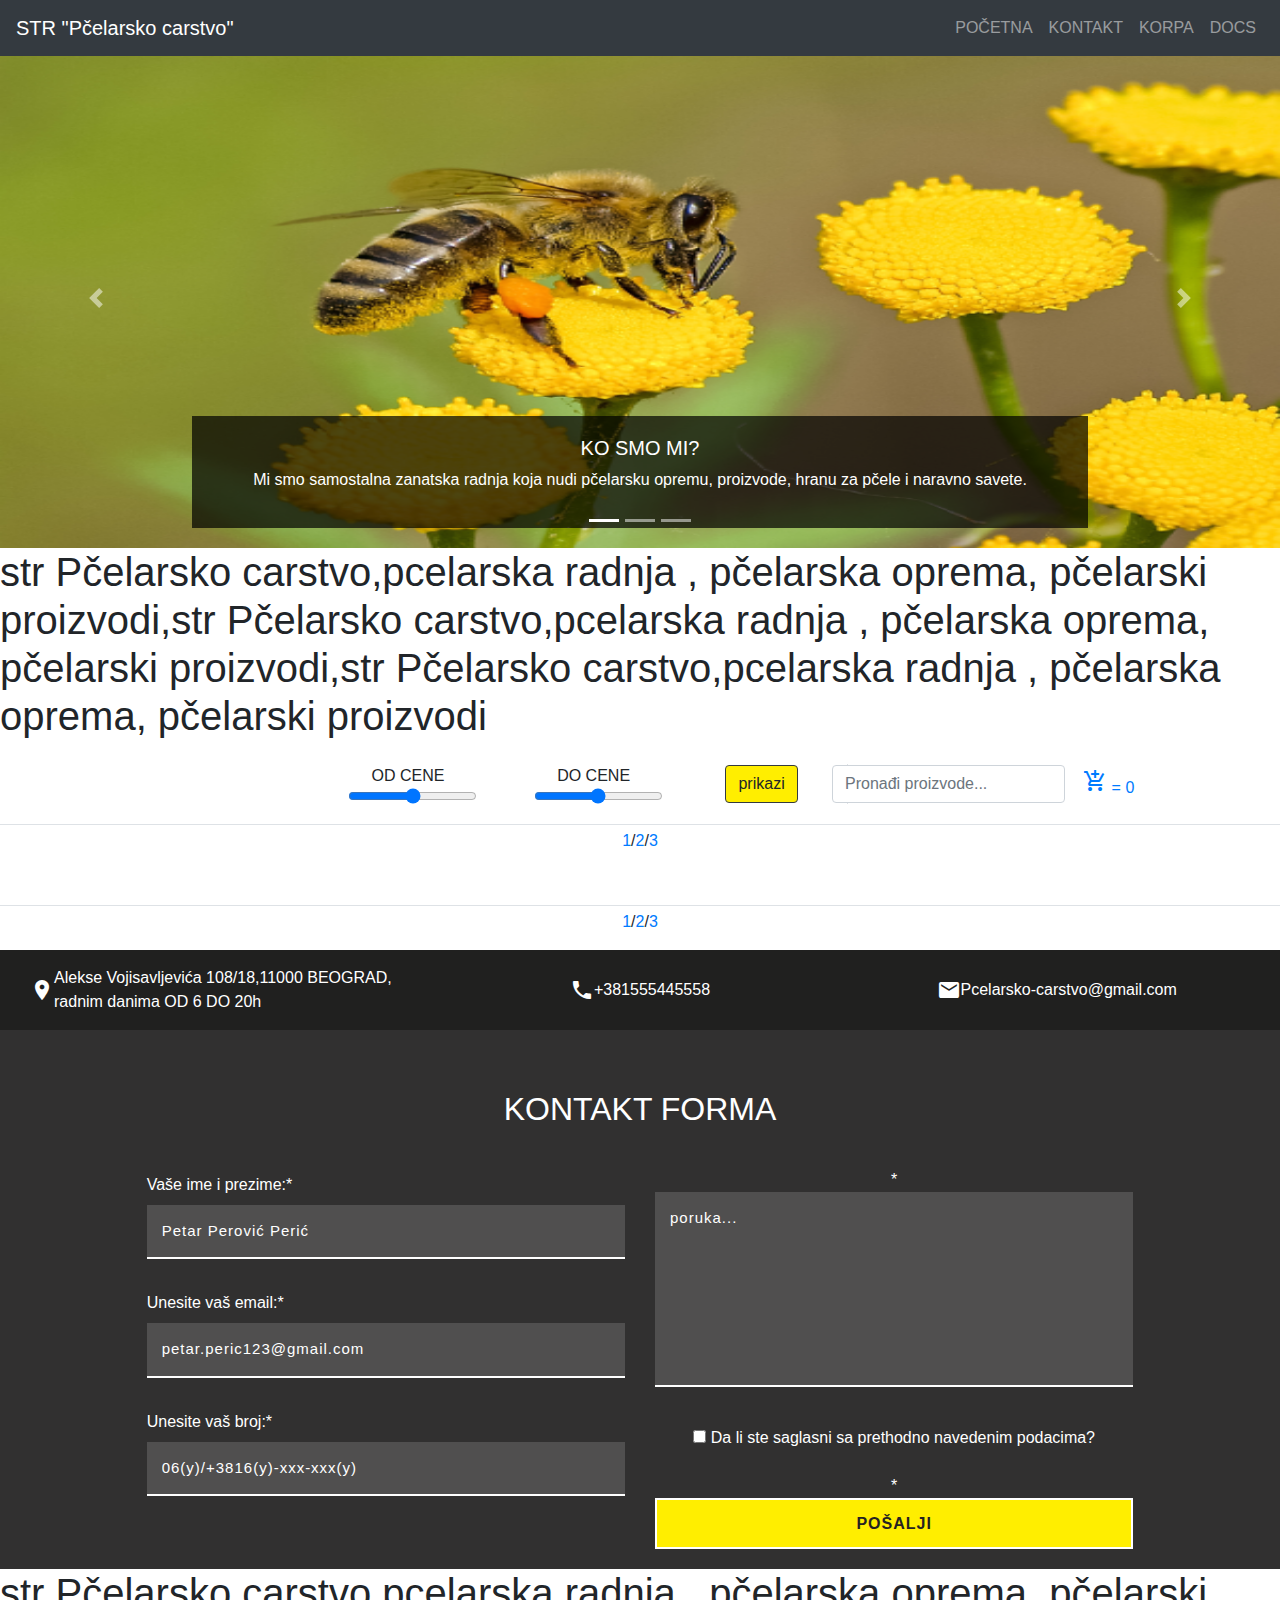
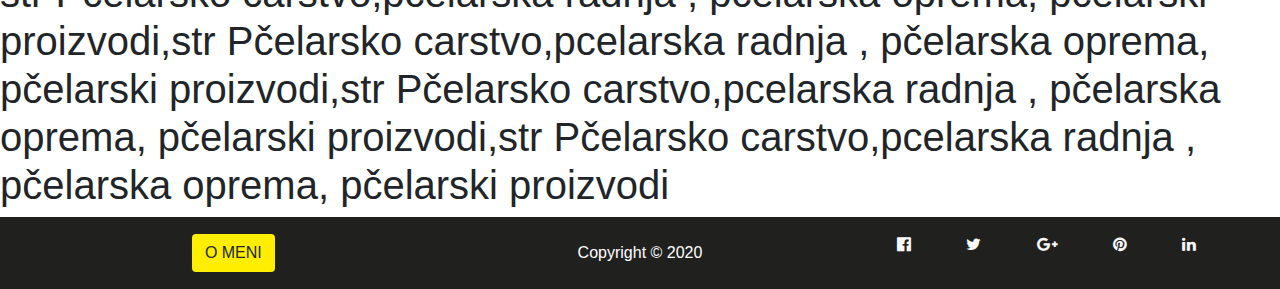
==== commit c0f68b60: "Add files via upload" ====
--- a/index.html
+++ b/index.html
@@ -1,276 +1,278 @@
-<!doctype html>
-<html lang="en">
-  <head>
-    <!-- Required meta tags -->
-    <!-- Required meta tags -->
-    <meta charset="utf-8">
-    <meta name="viewport" content="width=device-width, initial-scale=1, shrink-to-fit=no">
-    <title>STR "Pčelarsko carstvo"</title>
-		<link rel="shortcut icon" href="images/pcelica.ico" />
-		<meta name="keywords" content="Pčelarsko carstvo,pcelarska radnja" />
-		<meta name="autor" content="Aleksa Stošić"/>
-		<meta name="description" content="pcelarska radnja, pcelarsa oprema, nudimo pcelarske savete" />
-     
-    <!-- Bootstrap CSS -->
-    <link rel="stylesheet" href="https://stackpath.bootstrapcdn.com/bootstrap/4.3.1/css/bootstrap.min.css" integrity="sha384-ggOyR0iXCbMQv3Xipma34MD+dH/1fQ784/j6cY/iJTQUOhcWr7x9JvoRxT2MZw1T" crossorigin="anonymous">
-    <!-- moj css -->
-    <link rel="stylesheet" href="css/style.css" type="text/css">
-    <!-- AWESOME -->
-    <link rel="stylesheet" href="https://cdnjs.cloudflare.com/ajax/libs/font-awesome/4.7.0/css/font-awesome.min.css">
-    <link href="https://fonts.googleapis.com/icon?family=Material+Icons" rel="stylesheet">
-
-  </head>
-  <body>
-      <!-- pocetak navigacije -->
-    <nav class="navbar navbar-expand-lg navbar-dark bg-dark fixed-top">
-        <a class="navbar-brand" href="index.html">STR "Pčelarsko carstvo"</a>
-        <button class="navbar-toggler" type="button" data-toggle="collapse" data-target="#navbarSupportedContent" aria-controls="navbarSupportedContent" aria-expanded="false" aria-label="Toggle navigation">
-          <span class="navbar-toggler-icon"></span>
-        </button>
-      
-        <div class="collapse navbar-collapse " id="navbarSupportedContent">
-          <ul class="navbar-nav ml-auto">
-            <li class="nav-item ">
-              <a class="nav-link" href="index.html">POČETNA <span class="sr-only">(current)</span></a>
-            </li>
-            <li class="nav-item">
-              <a class="nav-link" href="#SlikaKontakt">KONTAKT</a>
-            </li>
-          
-            <li class="nav-item">
-                <a class="nav-link" href="korpa.html">KORPA</a>
-              </li>
-              <li class="nav-item">
-                <a class="nav-link" target="_blank" href="x.html">DOCS</a>
-              </li>
-          </ul>
-          <!-- <form class="form-inline my-2 my-lg-0">
-            <input class="form-control mr-sm-2" type="search" placeholder="Search" aria-label="Search">
-            <button class="btn btn-outline-success my-2 my-sm-0" type="submit">Search</button>
-          </form> -->
-        </div>
-      </nav>
-    <!-- kraj navigacije -->
-
-      <!-- pocetak slidera -->
-      <br><br>
-      <div class="bd-example">
-        <div id="carouselExampleCaptions" class="carousel slide" data-ride="carousel">
-          <ol class="carousel-indicators">
-            <li data-target="#carouselExampleCaptions" data-slide-to="0" class="active"></li>
-            <li data-target="#carouselExampleCaptions" data-slide-to="1"></li>
-            <li data-target="#carouselExampleCaptions" data-slide-to="2"></li>
-          </ol>
-          <div class="carousel-inner">
-            <div class="carousel-item active">
-              <img src="images/pcela1.png" class="d-block w-100" alt="pcele1">
-              <div class="carousel-caption d-none d-md-block zatamljeno">
-                <h5>KO SMO MI?</h5>
-                <p>Mi smo samostalna zanatska radnja koja nudi pčelarsku opremu, proizvode, hranu za pčele i naravno savete. </p> 
-              </div>
-            </div>
-            <div class="carousel-item">
-              <img src="images/medonosno.png" class="d-block w-100" alt="ram pun pcela">
-              <div class="carousel-caption d-none d-md-block zatamljeno">
-                <h5>ZAŠTO BAŠ MI?</h5>
-                <p>Jedini smo u gradu, možda čak i u drzavi koji poseduju najsavremeniju opremu i tehnike pčelarenja.</p>
-              </div>
-            </div>
-            <div class="carousel-item">
-              <img src="images/pcela2.png" class="d-block w-100" alt="pcela na cvetu">
-              <div class="carousel-caption d-none d-md-block zatamljeno">
-                <h5 >KAKO VAM MOžEMO POMOĆI?</h5>
-                <p >Mozete nas kontaktirati u slučaju da vam treba praktična pomoć, naše udruženje vam može poslati slobodnog pčelara, koji rešava problem.</p>
-              </div>
-            </div>
-          </div>
-          <a class="carousel-control-prev" href="#carouselExampleCaptions" role="button" data-slide="prev">
-            <span class="carousel-control-prev-icon" aria-hidden="true"></span>
-            <span class="sr-only">Previous</span>
-          </a>
-          <a class="carousel-control-next" href="#carouselExampleCaptions" role="button" data-slide="next">
-            <span class="carousel-control-next-icon" aria-hidden="true"></span>
-            <span class="sr-only">Next</span>
-          </a>
-        </div>
-      </div>
-      <!-- kraj slidera -->
-      <!-- pocetak filtriranje -->
-      <div class="container-fluid pb-3 pt-3 d-flex justify-content-center flex-wrap">
-        <div class="col-xl-7 col-lg-7 col-md-12 col-sm-12 d-flex justify-content-around align-items-center flex-wrap border-right" >
-            <div id="sortFilter" class="col-xl-2 col-lg-3 col-md-6 col-sm-12 d-flex justify-content-center"></div>
-            <!-- <select name="" id="kategorija">
-                <option value="">kategorije</option> 
-            </select> -->
-             
-            <div class="col-xl-2 col-lg-3 col-md-12 col-sm-12 d-flex justify-content-center flex-wrap">
-              OD CENE &nbsp;
-              <span id="OfValeuPrice"></span>
-              <input type="range"  min="0" max="20000" id="range1"> 
-            </div>
-            <div class="col-xl-2 col-lg-3 col-md-12 col-sm-12 d-flex justify-content-center flex-wrap">
-              DO CENE &nbsp;
-              <span id="toValuePrice"></span>
-              <input type="range"  min="0" max="20000" id="range2"> 
-            </div>
-            <!-- <input type="text" id="phone" name="phone" placeholder="filter po datumu" class="bg-dark"> -->
-            <DIV>
-              <button id="sortiraj" class="btn border border-dark">prikazi</button>
-            </DIV>
-
-        </div>
-        <div class="col-xl-2 col-lg-3 col-md-6 col-sm-12 d-flex justify-content-center">
-          <form class="form-inline my-2 my-lg-0">
-            <input class="form-control mr-sm-2" type="search" placeholder="Pronađi proizvode..." aria-label="Search" id="search">
-            
-          </form>
-        </div>
-        <div class="col-xl-1 col-lg-2 col-md-6 col-sm-12 d-flex justify-content-center align-items-center">
-        <a href="korpa.html">  <i class="material-icons">add_shopping_cart</i> = <span id="brojPorudz">0</span></a>
-        </div>
-      </div>
-      <!-- kraj filtriranje -->
-    <!-- pocetak proizvoda -->
-    <div class="container-fluid d-flex justify-content-center border-top mt-1">
-      <div class="container-fluid d-flex justify-content-center flex-wrap mt-1" id="prioritet">
-        <a href="#" data-prioritet="1"><p>1</p></a>/
-        <a href="#" data-prioritet="2"><p>2</p></a>/
-        <a href="#" data-prioritet="3"><p>3</p></a>
-      </div>
-
-  </div>
-    <div class="container-fluid d-flex justify-content-center pb-3 pt-3">
-      <div class="col-xl-11 col-lg-11 col-md-11 col-sm-12 d-flex justify-content-center flex-wrap" id="proizvodi">
-        <!-- <div class="col-xl-2 col-lg-3 col-md-5 col-sm-11 text-break border mb-1 m-2">
-          <img src="${element.slika.src}" class="w-100" />
-          <p>${element.naziv}</p>
-          <div class="col-xl-12 col-lg-12 col-md-12 col-sm-12 d-flex justify-content-centar">
-            <span>na stanju</span>
-        </div>
-        <div class="col-xl-12 col-lg-12 col-md-12 col-sm-12 d-flex justify-content-around">
-            <span class="novaCena">${element.cena.nova}$</span><del>${element.cena.nova}$</del>
-            <button>korpa</button>
-        </div>
-      </div> -->
-      </div>
-    </div>
-    <div class="container-fluid d-flex justify-content-center border-top mt-1">
-      <div class="container-fluid d-flex justify-content-center flex-wrap mt-1" id="prioritet">
-        <a href="#" data-prioritet="1"><p>1</p></a>/
-        <a href="#" data-prioritet="2"><p>2</p></a>/
-        <a href="#" data-prioritet="3"><p>3</p></a>
-      </div>
-
-  </div>
-    <!-- kraj proizvoda -->
-
-
-    <!-- KONTAKT PODACI  -->
-    <div class="container-fluid d-flex futer pt-3 pb-3 justify-content-center align-items-center flex-wrap">
-      <div class="col-xl-4 col-lg-4 col-md-6 col-sm-12 d-flex flex-row align-items-center justify-content-center">
-        <i class="large material-icons text-white">location_on</i><p class="text-wrap">Alekse Vojisavljevića 108/18,11000 BEOGRAD, radnim danima OD 6 DO 20h</p>
-      </div>
-      <div class="col-xl-4 col-lg-4 col-md-6 col-sm-12 d-flex flex-row justify-content-center">
-        <i class="large material-icons text-white">local_phone</i> <p class="text-wrap">+381555445558</p>
-      </div>
-      <div class="col-xl-4 col-lg-4 col-md-6 col-sm-12 d-flex flex-row justify-content-center">
-        <i class="large material-icons text-white">email</i><p>Pcelarsko-carstvo@gmail.com</p>
-      </div>
-  </div>
-    <!-- KRAJ KONTAKT PODACI  -->
-
-
-    <!-- pocetak forma -->
-    <div id="SlikaKontakt" class="container-fluid 
-    " >
-        <form action="#" method="get" id="mojaFORMA">
-            <h2 class="container-fluid d-flex justify-content-center">KONTAKT FORMA</h2>
-            <div class="container-fluid d-flex justify-content-center align-items-center flex-wrap">
-                <div id="textPitanja" class="col-xl-5 col-lg-5 col-md-10 col-ms-10">
-                    <div class="styled-input agile-styled-input-top">
-                        <label>Vaše ime i prezime:</label><span id="greskaImePrezime">*</span>
-                        <input type="text" id='ime' name="Name" placeholder="Petar Perović Perić"> </div>
-                    <div class="styled-input">
-                        <label>Unesite vaš email:</label><span id="greskaEmail">*</span>
-                        <input type="email" id='email' name="Email" placeholder="petar.peric123@gmail.com"> </div>
-                    <div class="styled-input">
-                        <label>Unesite vaš broj:</label><span id="greskaBroj">*</span>
-                        <input type="text" id='telefon' name="phone" placeholder="06(y)/+3816(y)-xxx-xxx(y)">
-                     </div>
-                </div>
-                <div id="LicniPodaci" class="col-xl-5 col-lg-5 col-md-10 col-ms-10">
-                    
-                    <div class="styled-input"><span id="greskaPoruke">*</span>
-                        <textarea name="Message" id='poruka' placeholder="poruka..."></textarea>
-                    </div>
-                    <div class="styled-input">
-                        <input type="checkbox" id='saglasnost' name="cekirano" value="" requireds>
-                        <label>Da li ste saglasni sa prethodno navedenim podacima?</label>
-                    </div>
-                    <div> <span id="agree">*</span>
-                        <div class="click">
-                            <input id='posalji' type="submit" value="POŠALJI" > </div>
-                    </div>
-                </div>
-            </div>
-        </form>
-    </div>
-    <!-- kraj forme -->
-    <!-- pocetak futer -->
-    <div class="container-fluid d-flex justify-content-center futer">
-    <div class="row col-lg-12 d-flex justify-content-around flex-wrap flex-row align-items-center ">
-
-       <div class="col-xl-4 col-lg-4 col-md-6 col-ms-12  d-flex justify-content-center pb-3 pt-3">
-            <button type="button" class="btn m-auto" data-toggle="modal" data-target="#exampleModalLong"> O MENI </button>
-            <div class="modal fade" id="exampleModalLong" tabindex="-1" role="dialog" aria-labelledby="exampleModalLongTitle" aria-hidden="true">
-                <div class="modal-dialog" role="document">
-                    <div class="modal-content">
-                        <div class="modal-header">
-                            <h5 class="modal-title" id="exampleModalLongTitle">Aleksa Stošić, 108/18</h5>
-                            <button type="button" class="close" data-dismiss="modal" aria-label="Close"> <span aria-hidden="true">&times;</span> </button>
-                        </div>
-                        <div class="modal-body"> <img src="images/autor.png" class="d-block m-auto w-100" alt="Aleksa-Stošić">
-                            <p class="mt-4 autorP">Studiram u visokoj ICT školi već godinu dana, imam nekoliko projekata iza sebe, stalno se usavršavam i upoznajem sa novinama iz IT-sveta.</p>
-                            <p class="mt-2 autorP">Ovde mozete pogledati moj <a href="https://aleksalav.github.io/portfolio-Web-developer-Aleksa-Stosic/" target="_blank">CV </a>.</p>
-                        </div>
-                        <div class="modal-footer">
-                            <button type="button" class="btn btn-secondary text-dark" data-dismiss="modal">Close</button>
-                        </div>
-                    </div>
-                </div>
-            </div>
-    </div>      
-            <div class="col-xl-4 col-lg-4 col-md-6 col-ms-12 d-flex justify-content-center pb-3 pt-3">
-                 <p class="">Copyright &COPY; 2020</p>
-            </div>
-            
-            <div class="col-xl-4 col-lg-4 col-md-6 col-ms-12 d-flex justify-content-around pb-3 pt-3">
-                    <ul class="col-xl-12 col-lg-12 col-md-12 col-ms-12 d-flex flex-row justify-content-around ">
-                        <li><a href="https://www.facebook.com" target="_blank"><i class="fa fa-facebook-official mr-2 text-light"></i></a></li>
-                        <li><a href="http://www.twitter.com" target="_blank"><i class="fa fa-twitter mr-2 text-light"></i></a></li>
-                        <li><a href="http://www.google.com" target="_blank"><i class="fa fa-google-plus mr-2 text-light"></i></a></li>
-                        <li><a href="http://www.pinterest.com" target="_blank"><i class="fa fa-pinterest mr-2 text-light"></i></a></li>
-                        <li><a href="sitemap.xml" target="_blank"><i class="fa fa-linkedin text-light"></i></a></li>
-                    </ul>
-            </div>
-        
-    </div>
-</div>
-    <!-- kraj futer -->
-
-
-
-    <!-- Optional JavaScript -->
-    <!-- jQuery first, then Popper.js, then Bootstrap JS -->
-    <script src="https://code.jquery.com/jquery-3.3.1.slim.min.js" integrity="sha384-q8i/X+965DzO0rT7abK41JStQIAqVgRVzpbzo5smXKp4YfRvH+8abtTE1Pi6jizo" crossorigin="anonymous"></script>
-    <script src="https://cdnjs.cloudflare.com/ajax/libs/popper.js/1.14.7/umd/popper.min.js" integrity="sha384-UO2eT0CpHqdSJQ6hJty5KVphtPhzWj9WO1clHTMGa3JDZwrnQq4sF86dIHNDz0W1" crossorigin="anonymous"></script>
-    <script src="https://stackpath.bootstrapcdn.com/bootstrap/4.3.1/js/bootstrap.min.js" integrity="sha384-JjSmVgyd0p3pXB1rRibZUAYoIIy6OrQ6VrjIEaFf/nJGzIxFDsf4x0xIM+B07jRM" crossorigin="anonymous"></script>
-    <script
-  src="https://code.jquery.com/jquery-3.4.1.min.js"
-  integrity="sha256-CSXorXvZcTkaix6Yvo6HppcZGetbYMGWSFlBw8HfCJo="
-  crossorigin="anonymous"></script>
-    <script src="js/main.js"></script>
-    <script src="js/validation.js"></script>
-    <script src="js/korpa.js"></script>
-  </body>
-</html>
+<!doctype html>
+<html lang="en">
+  <head>
+    <!-- Required meta tags -->
+    <!-- Required meta tags -->
+    <meta charset="utf-8">
+    <meta name="viewport" content="width=device-width, initial-scale=1, shrink-to-fit=no">
+    <title>STR "Pčelarsko carstvo"</title>
+		<link rel="shortcut icon" href="images/pcelica.ico" />
+		<meta name="keywords" content="str Pčelarsko carstvo,pcelarska radnja , pčelarska oprema, pčelarski proizvodi" />
+		<meta name="autor" content="Aleksa Stošić"/>
+		<meta name="description" content="pcelarska radnja, pcelarska oprema,STR Pčelarsko carstvo ,nudimo pcelarske savete, pčelarski proizvodi" />
+     
+    <!-- Bootstrap CSS -->
+    <link rel="stylesheet" href="https://stackpath.bootstrapcdn.com/bootstrap/4.3.1/css/bootstrap.min.css" integrity="sha384-ggOyR0iXCbMQv3Xipma34MD+dH/1fQ784/j6cY/iJTQUOhcWr7x9JvoRxT2MZw1T" crossorigin="anonymous">
+    <!-- moj css -->
+    <link rel="stylesheet" href="css/style.css" type="text/css">
+    <!-- AWESOME -->
+    <link rel="stylesheet" href="https://cdnjs.cloudflare.com/ajax/libs/font-awesome/4.7.0/css/font-awesome.min.css">
+    <link href="https://fonts.googleapis.com/icon?family=Material+Icons" rel="stylesheet">
+
+  </head>
+  <body>
+      <!-- pocetak navigacije -->
+    <nav class="navbar navbar-expand-lg navbar-dark bg-dark fixed-top">
+        <a class="navbar-brand" href="index.html">STR "Pčelarsko carstvo"</a>
+        <button class="navbar-toggler" type="button" data-toggle="collapse" data-target="#navbarSupportedContent" aria-controls="navbarSupportedContent" aria-expanded="false" aria-label="Toggle navigation">
+          <span class="navbar-toggler-icon"></span>
+        </button>
+      
+        <div class="collapse navbar-collapse " id="navbarSupportedContent">
+          <ul class="navbar-nav ml-auto">
+            <li class="nav-item ">
+              <a class="nav-link" href="index.html">POČETNA <span class="sr-only">(current)</span></a>
+            </li>
+            <li class="nav-item">
+              <a class="nav-link" href="#SlikaKontakt">KONTAKT</a>
+            </li>
+          
+            <li class="nav-item">
+                <a class="nav-link" href="korpa.html">KORPA</a>
+              </li>
+              <li class="nav-item">
+                <a class="nav-link" target="_blank" href="x.html">DOCS</a>
+              </li>
+          </ul>
+          <!-- <form class="form-inline my-2 my-lg-0">
+            <input class="form-control mr-sm-2" type="search" placeholder="Search" aria-label="Search">
+            <button class="btn btn-outline-success my-2 my-sm-0" type="submit">Search</button>
+          </form> -->
+        </div>
+      </nav>
+    <!-- kraj navigacije -->
+
+      <!-- pocetak slidera -->
+      <br><br>
+      <div class="bd-example">
+        <div id="carouselExampleCaptions" class="carousel slide" data-ride="carousel">
+          <ol class="carousel-indicators">
+            <li data-target="#carouselExampleCaptions" data-slide-to="0" class="active"></li>
+            <li data-target="#carouselExampleCaptions" data-slide-to="1"></li>
+            <li data-target="#carouselExampleCaptions" data-slide-to="2"></li>
+          </ol>
+          <div class="carousel-inner">
+            <div class="carousel-item active">
+              <img src="images/pcela1.png" class="d-block w-100" alt="pcele1">
+              <div class="carousel-caption d-none d-md-block zatamljeno">
+                <h5>KO SMO MI?</h5>
+                <p>Mi smo samostalna zanatska radnja koja nudi pčelarsku opremu, proizvode, hranu za pčele i naravno savete. </p> 
+              </div>
+            </div>
+            <div class="carousel-item">
+              <img src="images/medonosno.png" class="d-block w-100" alt="ram pun pcela">
+              <div class="carousel-caption d-none d-md-block zatamljeno">
+                <h5>ZAŠTO BAŠ MI?</h5>
+                <p>Jedini smo u gradu, možda čak i u drzavi koji poseduju najsavremeniju opremu i tehnike pčelarenja.</p>
+              </div>
+            </div>
+            <div class="carousel-item">
+              <img src="images/pcela2.png" class="d-block w-100" alt="pcela na cvetu">
+              <div class="carousel-caption d-none d-md-block zatamljeno">
+                <h5 >KAKO VAM MOžEMO POMOĆI?</h5>
+                <p >Mozete nas kontaktirati u slučaju da vam treba praktična pomoć, naše udruženje vam može poslati slobodnog pčelara, koji rešava problem.</p>
+              </div>
+            </div>
+          </div>
+          <a class="carousel-control-prev" href="#carouselExampleCaptions" role="button" data-slide="prev">
+            <span class="carousel-control-prev-icon" aria-hidden="true"></span>
+            <span class="sr-only">Previous</span>
+          </a>
+          <a class="carousel-control-next" href="#carouselExampleCaptions" role="button" data-slide="next">
+            <span class="carousel-control-next-icon" aria-hidden="true"></span>
+            <span class="sr-only">Next</span>
+          </a>
+        </div>
+      </div>
+      <!-- kraj slidera -->
+      <h1 class="nevidnjliv">str Pčelarsko carstvo,pcelarska radnja , pčelarska oprema, pčelarski proizvodi,str Pčelarsko carstvo,pcelarska radnja , pčelarska oprema, pčelarski proizvodi,str Pčelarsko carstvo,pcelarska radnja , pčelarska oprema, pčelarski proizvodi </h1>
+      <!-- pocetak filtriranje -->
+      <div class="container-fluid pb-3 pt-3 d-flex justify-content-center flex-wrap">
+        <div class="col-xl-7 col-lg-7 col-md-12 col-sm-12 d-flex justify-content-around align-items-center flex-wrap border-right" >
+            <div id="sortFilter" class="col-xl-2 col-lg-3 col-md-6 col-sm-12 d-flex justify-content-center"></div>
+            <!-- <select name="" id="kategorija">
+                <option value="">kategorije</option> 
+            </select> -->
+             
+            <div class="col-xl-2 col-lg-3 col-md-12 col-sm-12 d-flex justify-content-center flex-wrap">
+              OD CENE &nbsp;
+              <span id="OfValeuPrice"></span>
+              <input type="range"  min="0" max="20000" id="range1"> 
+            </div>
+            <div class="col-xl-2 col-lg-3 col-md-12 col-sm-12 d-flex justify-content-center flex-wrap">
+              DO CENE &nbsp;
+              <span id="toValuePrice"></span>
+              <input type="range"  min="0" max="20000" id="range2"> 
+            </div>
+            <!-- <input type="text" id="phone" name="phone" placeholder="filter po datumu" class="bg-dark"> -->
+            <DIV>
+              <button id="sortiraj" class="btn border border-dark">prikazi</button>
+            </DIV>
+
+        </div>
+        <div class="col-xl-2 col-lg-3 col-md-6 col-sm-12 d-flex justify-content-center">
+          <form class="form-inline my-2 my-lg-0">
+            <input class="form-control mr-sm-2" type="search" placeholder="Pronađi proizvode..." aria-label="Search" id="search">
+            
+          </form>
+        </div>
+        <div class="col-xl-1 col-lg-2 col-md-6 col-sm-12 d-flex justify-content-center align-items-center">
+        <a href="korpa.html">  <i class="material-icons">add_shopping_cart</i> = <span id="brojPorudz">0</span></a>
+        </div>
+      </div>
+      <!-- kraj filtriranje -->
+    <!-- pocetak proizvoda -->
+    <div class="container-fluid d-flex justify-content-center border-top mt-1">
+      <div class="container-fluid d-flex justify-content-center flex-wrap mt-1" id="prioritet">
+        <a href="#" data-prioritet="1"><p>1</p></a>/
+        <a href="#" data-prioritet="2"><p>2</p></a>/
+        <a href="#" data-prioritet="3"><p>3</p></a>
+      </div>
+
+  </div>
+    <div class="container-fluid d-flex justify-content-center pb-3 pt-3">
+      <div class="col-xl-11 col-lg-11 col-md-11 col-sm-12 d-flex justify-content-center flex-wrap" id="proizvodi">
+        <!-- <div class="col-xl-2 col-lg-3 col-md-5 col-sm-11 text-break border mb-1 m-2">
+          <img src="${element.slika.src}" class="w-100" />
+          <p>${element.naziv}</p>
+          <div class="col-xl-12 col-lg-12 col-md-12 col-sm-12 d-flex justify-content-centar">
+            <span>na stanju</span>
+        </div>
+        <div class="col-xl-12 col-lg-12 col-md-12 col-sm-12 d-flex justify-content-around">
+            <span class="novaCena">${element.cena.nova}$</span><del>${element.cena.nova}$</del>
+            <button>korpa</button>
+        </div>
+      </div> -->
+      </div>
+    </div>
+    <div class="container-fluid d-flex justify-content-center border-top mt-1">
+      <div class="container-fluid d-flex justify-content-center flex-wrap mt-1" id="prioritet">
+        <a href="#" data-prioritet="1"><p>1</p></a>/
+        <a href="#" data-prioritet="2"><p>2</p></a>/
+        <a href="#" data-prioritet="3"><p>3</p></a>
+      </div>
+
+  </div>
+    <!-- kraj proizvoda -->
+
+
+    <!-- KONTAKT PODACI  -->
+    <div class="container-fluid d-flex futer pt-3 pb-3 justify-content-center align-items-center flex-wrap">
+      <div class="col-xl-4 col-lg-4 col-md-6 col-sm-12 d-flex flex-row align-items-center justify-content-center">
+        <i class="large material-icons text-white">location_on</i><p class="text-wrap">Alekse Vojisavljevića 108/18,11000 BEOGRAD, radnim danima OD 6 DO 20h</p>
+      </div>
+      <div class="col-xl-4 col-lg-4 col-md-6 col-sm-12 d-flex flex-row justify-content-center">
+        <i class="large material-icons text-white">local_phone</i> <p class="text-wrap">+381555445558</p>
+      </div>
+      <div class="col-xl-4 col-lg-4 col-md-6 col-sm-12 d-flex flex-row justify-content-center">
+        <i class="large material-icons text-white">email</i><p>Pcelarsko-carstvo@gmail.com</p>
+      </div>
+  </div>
+    <!-- KRAJ KONTAKT PODACI  -->
+
+
+    <!-- pocetak forma -->
+    <div id="SlikaKontakt" class="container-fluid 
+    " >
+        <form action="#" method="get" id="mojaFORMA">
+            <h2 class="container-fluid d-flex justify-content-center">KONTAKT FORMA</h2>
+            <div class="container-fluid d-flex justify-content-center align-items-center flex-wrap">
+                <div id="textPitanja" class="col-xl-5 col-lg-5 col-md-10 col-ms-10">
+                    <div class="styled-input agile-styled-input-top">
+                        <label>Vaše ime i prezime:</label><span id="greskaImePrezime">*</span>
+                        <input type="text" id='ime' name="Name" placeholder="Petar Perović Perić"> </div>
+                    <div class="styled-input">
+                        <label>Unesite vaš email:</label><span id="greskaEmail">*</span>
+                        <input type="email" id='email' name="Email" placeholder="petar.peric123@gmail.com"> </div>
+                    <div class="styled-input">
+                        <label>Unesite vaš broj:</label><span id="greskaBroj">*</span>
+                        <input type="text" id='telefon' name="phone" placeholder="06(y)/+3816(y)-xxx-xxx(y)">
+                     </div>
+                </div>
+                <div id="LicniPodaci" class="col-xl-5 col-lg-5 col-md-10 col-ms-10">
+                    
+                    <div class="styled-input"><span id="greskaPoruke">*</span>
+                        <textarea name="Message" id='poruka' placeholder="poruka..."></textarea>
+                    </div>
+                    <div class="styled-input">
+                        <input type="checkbox" id='saglasnost' name="cekirano" value="" requireds>
+                        <label>Da li ste saglasni sa prethodno navedenim podacima?</label>
+                    </div>
+                    <div> <span id="agree">*</span>
+                        <div class="click">
+                            <input id='posalji' type="submit" value="POŠALJI" > </div>
+                    </div>
+                </div>
+            </div>
+        </form>
+    </div>
+    <!-- kraj forme -->
+    <h1 class="nevidnjliv">str Pčelarsko carstvo,pcelarska radnja , pčelarska oprema, pčelarski proizvodi,str Pčelarsko carstvo,pcelarska radnja , pčelarska oprema, pčelarski proizvodi,str Pčelarsko carstvo,pcelarska radnja , pčelarska oprema, pčelarski proizvodi,str Pčelarsko carstvo,pcelarska radnja , pčelarska oprema, pčelarski proizvodi</h1>
+    <!-- pocetak futer -->
+    <div class="container-fluid d-flex justify-content-center futer">
+    <div class="row col-lg-12 d-flex justify-content-around flex-wrap flex-row align-items-center ">
+
+       <div class="col-xl-4 col-lg-4 col-md-6 col-ms-12  d-flex justify-content-center pb-3 pt-3">
+            <button type="button" class="btn m-auto" data-toggle="modal" data-target="#exampleModalLong"> O MENI </button>
+            <div class="modal fade" id="exampleModalLong" tabindex="-1" role="dialog" aria-labelledby="exampleModalLongTitle" aria-hidden="true">
+                <div class="modal-dialog" role="document">
+                    <div class="modal-content">
+                        <div class="modal-header">
+                            <h5 class="modal-title" id="exampleModalLongTitle">Aleksa Stošić, 108/18</h5>
+                            <button type="button" class="close" data-dismiss="modal" aria-label="Close"> <span aria-hidden="true">&times;</span> </button>
+                        </div>
+                        <div class="modal-body"> <img src="images/autor.png" class="d-block m-auto w-100" alt="Aleksa-Stošić">
+                            <p class="mt-4 autorP">Studiram u visokoj ICT školi već godinu dana, imam nekoliko projekata iza sebe, stalno se usavršavam i upoznajem sa novinama iz IT-sveta.</p>
+                            <p class="mt-2 autorP">Ovde mozete pogledati moj <a href="https://aleksalav.github.io/portfolio-Web-developer-Aleksa-Stosic/" target="_blank">CV </a>.</p>
+                        </div>
+                        <div class="modal-footer">
+                            <button type="button" class="btn btn-secondary text-dark" data-dismiss="modal">Close</button>
+                        </div>
+                    </div>
+                </div>
+            </div>
+    </div>      
+            <div class="col-xl-4 col-lg-4 col-md-6 col-ms-12 d-flex justify-content-center pb-3 pt-3">
+                 <p class="">Copyright &COPY; 2020</p>
+            </div>
+            
+            <div class="col-xl-4 col-lg-4 col-md-6 col-ms-12 d-flex justify-content-around pb-3 pt-3">
+                    <ul class="col-xl-12 col-lg-12 col-md-12 col-ms-12 d-flex flex-row justify-content-around ">
+                        <li><a href="https://www.facebook.com" target="_blank"><i class="fa fa-facebook-official mr-2 text-light"></i></a></li>
+                        <li><a href="http://www.twitter.com" target="_blank"><i class="fa fa-twitter mr-2 text-light"></i></a></li>
+                        <li><a href="http://www.google.com" target="_blank"><i class="fa fa-google-plus mr-2 text-light"></i></a></li>
+                        <li><a href="http://www.pinterest.com" target="_blank"><i class="fa fa-pinterest mr-2 text-light"></i></a></li>
+                        <li><a href="sitemap.xml" target="_blank"><i class="fa fa-linkedin text-light"></i></a></li>
+                    </ul>
+            </div>
+        
+    </div>
+</div>
+    <!-- kraj futer -->
+
+
+
+    <!-- Optional JavaScript -->
+    <!-- jQuery first, then Popper.js, then Bootstrap JS -->
+    <script src="https://code.jquery.com/jquery-3.3.1.slim.min.js" integrity="sha384-q8i/X+965DzO0rT7abK41JStQIAqVgRVzpbzo5smXKp4YfRvH+8abtTE1Pi6jizo" crossorigin="anonymous"></script>
+    <script src="https://cdnjs.cloudflare.com/ajax/libs/popper.js/1.14.7/umd/popper.min.js" integrity="sha384-UO2eT0CpHqdSJQ6hJty5KVphtPhzWj9WO1clHTMGa3JDZwrnQq4sF86dIHNDz0W1" crossorigin="anonymous"></script>
+    <script src="https://stackpath.bootstrapcdn.com/bootstrap/4.3.1/js/bootstrap.min.js" integrity="sha384-JjSmVgyd0p3pXB1rRibZUAYoIIy6OrQ6VrjIEaFf/nJGzIxFDsf4x0xIM+B07jRM" crossorigin="anonymous"></script>
+    <script
+  src="https://code.jquery.com/jquery-3.4.1.min.js"
+  integrity="sha256-CSXorXvZcTkaix6Yvo6HppcZGetbYMGWSFlBw8HfCJo="
+  crossorigin="anonymous"></script>
+    <script src="js/main.js"></script>
+    <script src="js/validation.js"></script>
+    <script src="js/korpa.js"></script>
+  </body>
+</html>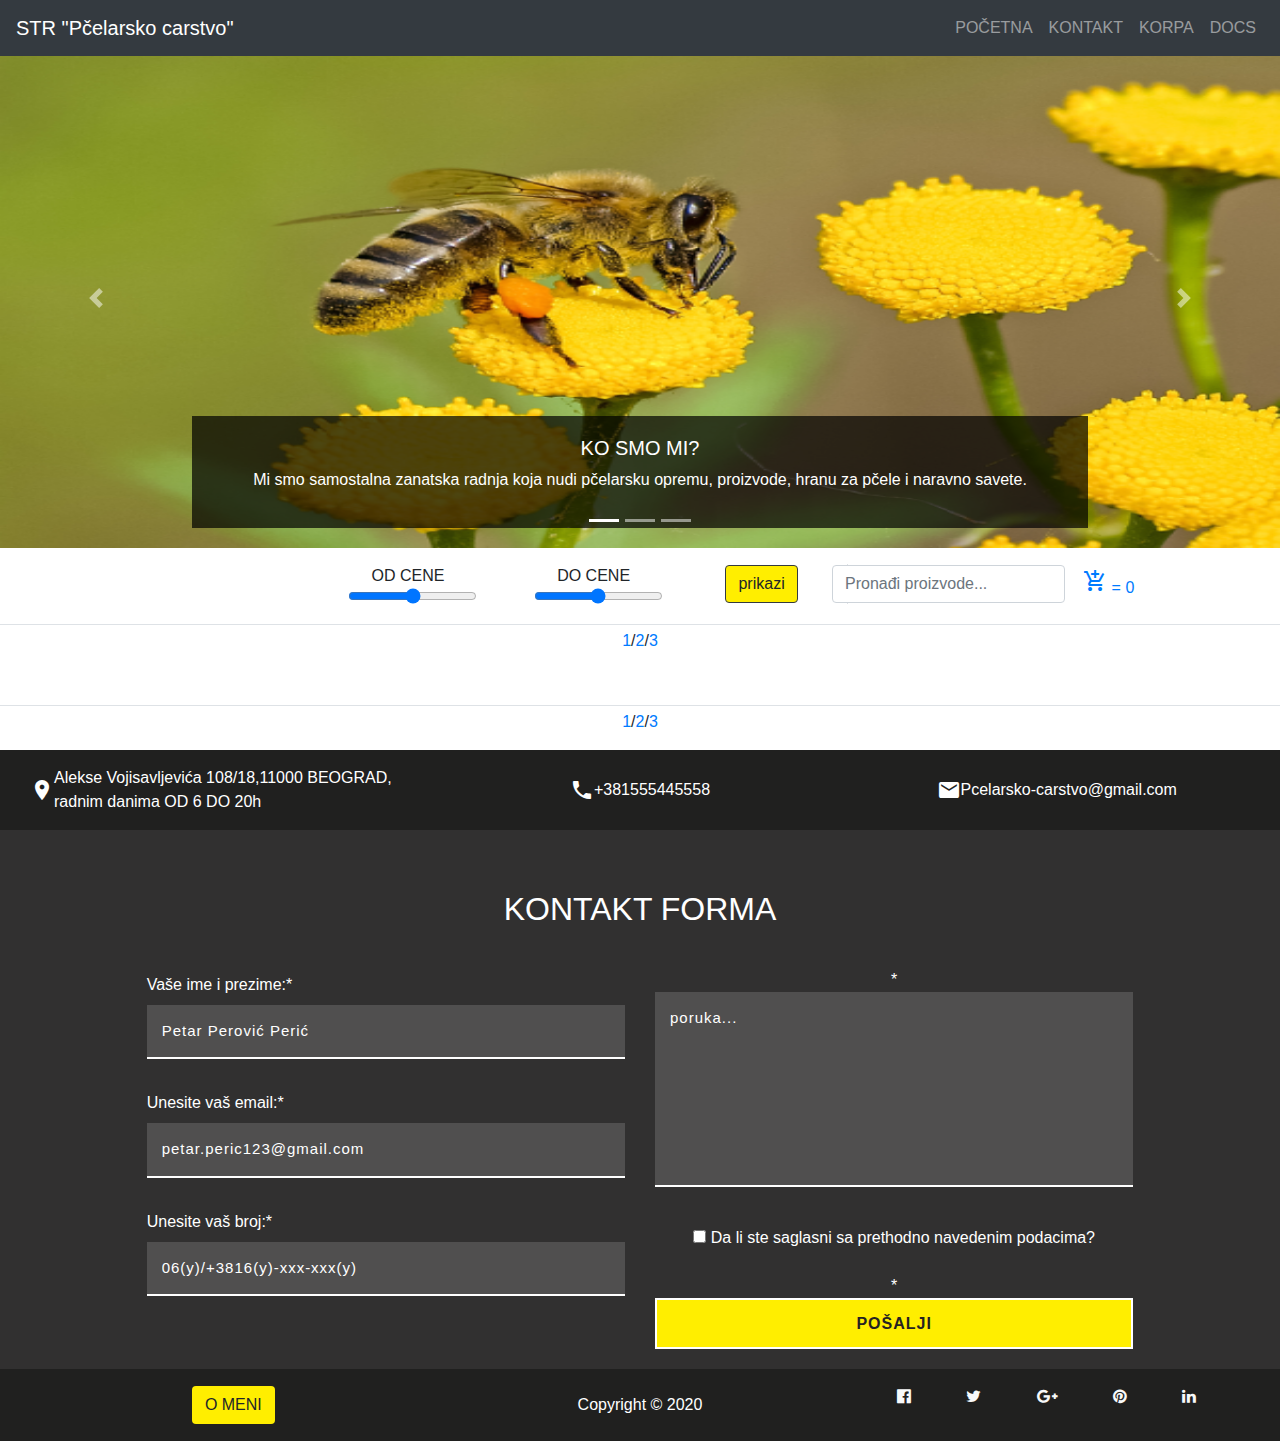
==== commit cbe1b1ca: "Add files via upload" ====
--- a/index.html
+++ b/index.html
@@ -41,7 +41,7 @@
                 <a class="nav-link" href="korpa.html">KORPA</a>
               </li>
               <li class="nav-item">
-                <a class="nav-link" target="_blank" href="x.html">DOCS</a>
+                <a class="nav-link" target="_blank" href="documentacija.pdf">DOCS</a>
               </li>
           </ul>
           <!-- <form class="form-inline my-2 my-lg-0">
--- a/css/style.css
+++ b/css/style.css
@@ -231,8 +231,6 @@
   .crvena{
       background-color: rgb(233, 125, 125);
   }
-  /* @media screen and (max-width:700px) {
-      .slide{
-          height: 300px; 
-      }
-  } */+.nevidnjliv{
+    display: none !important;
+}